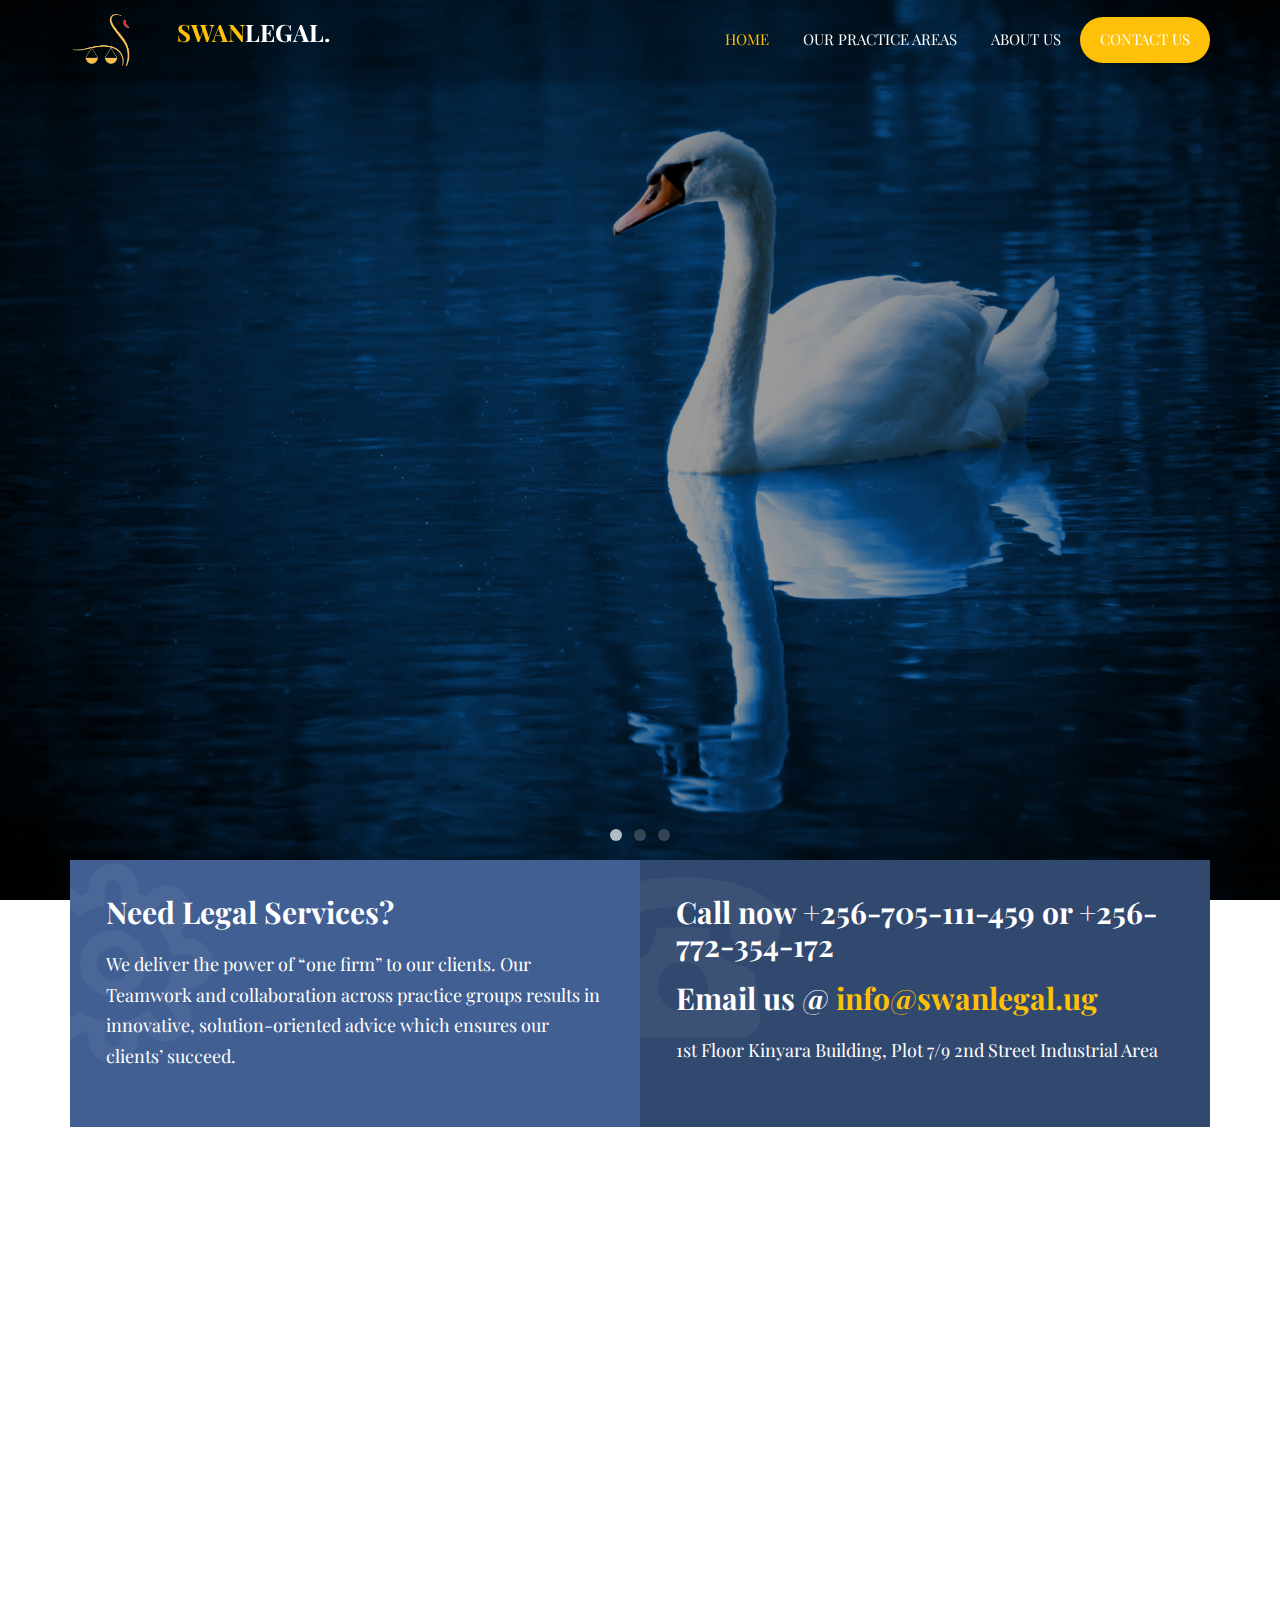
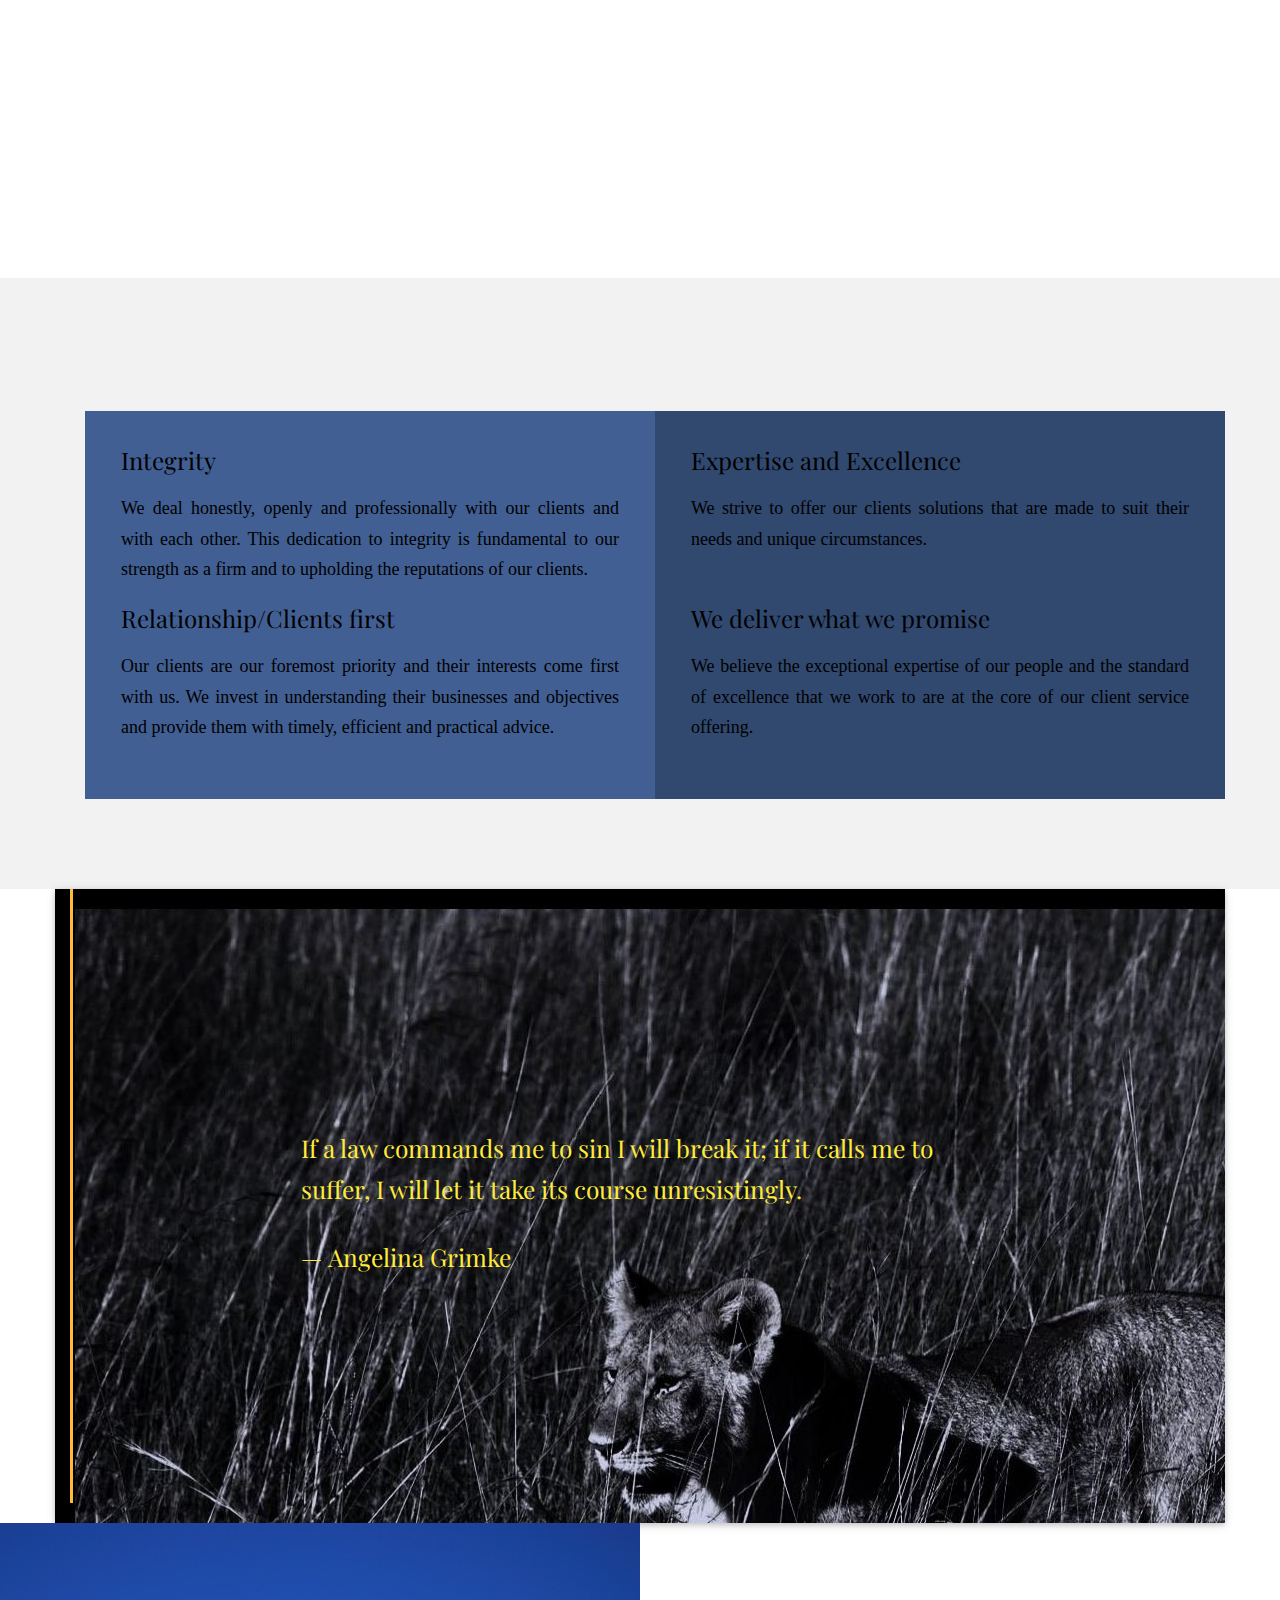
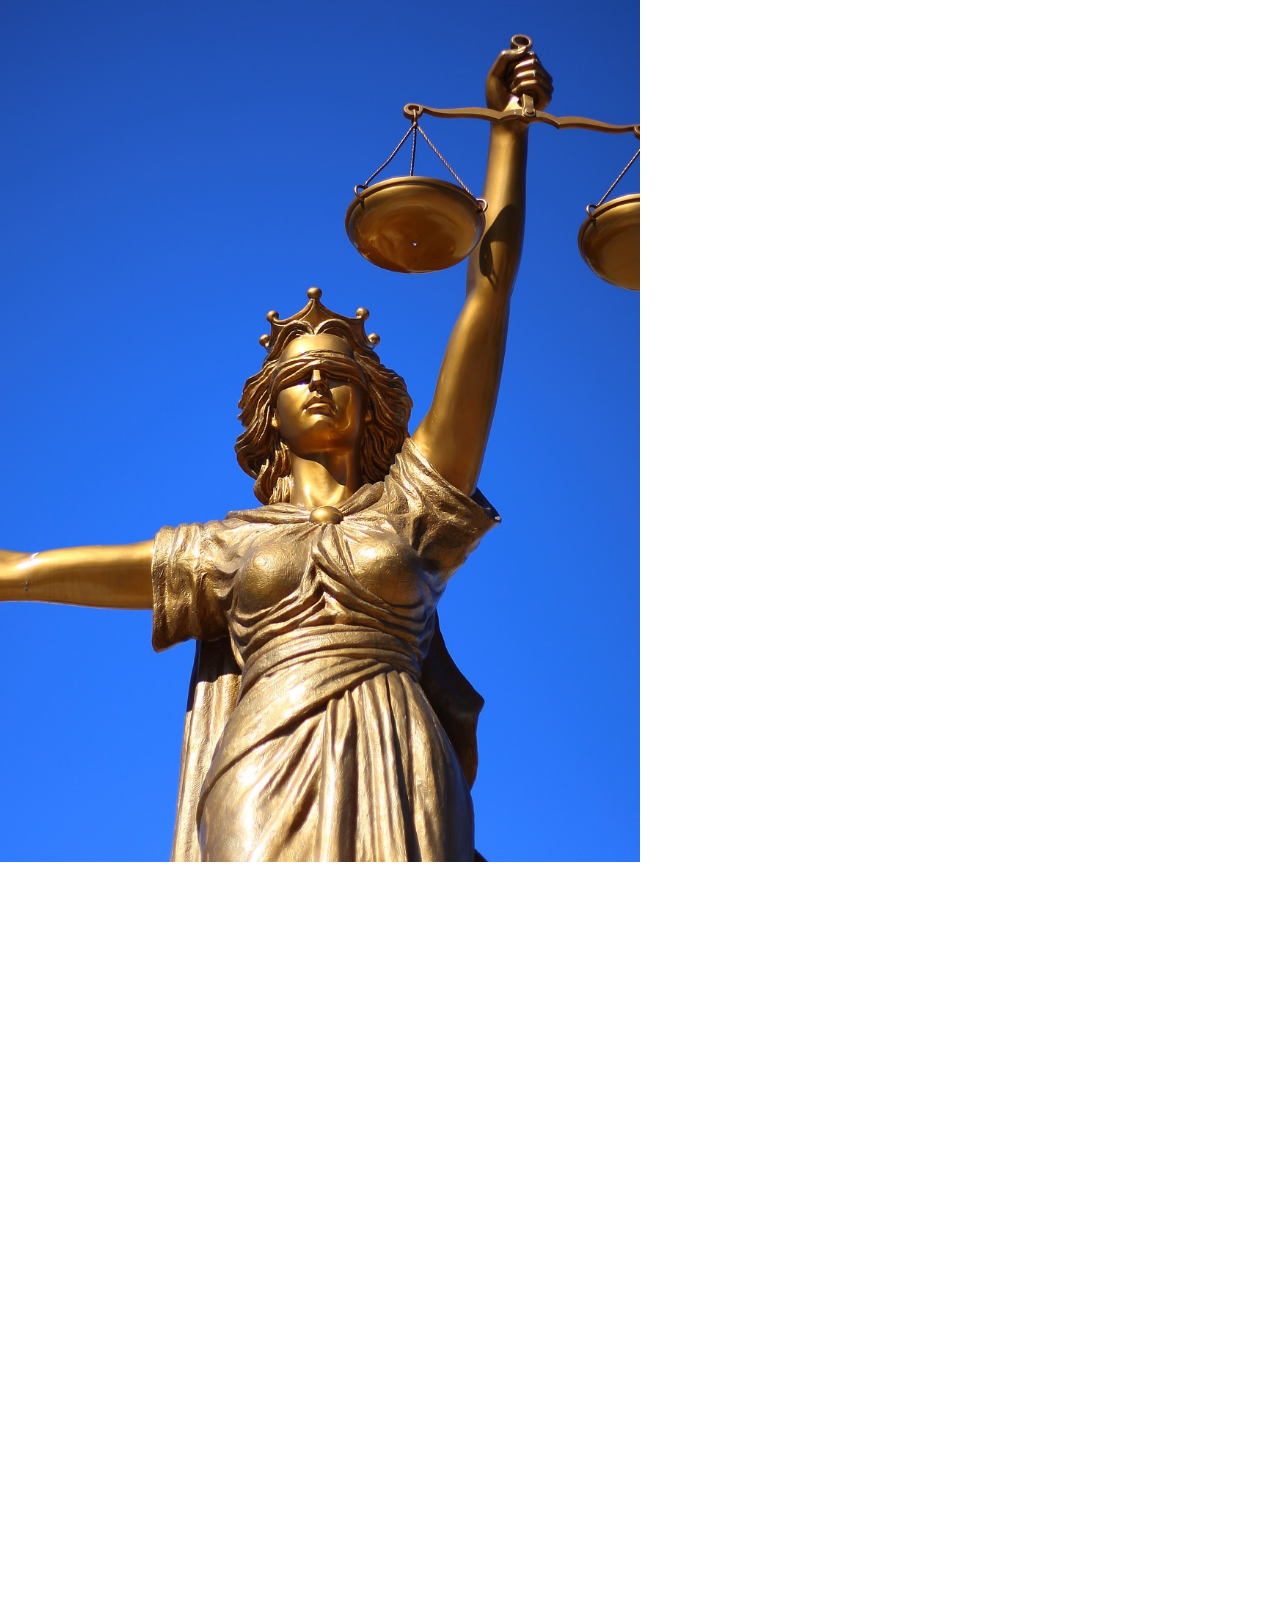
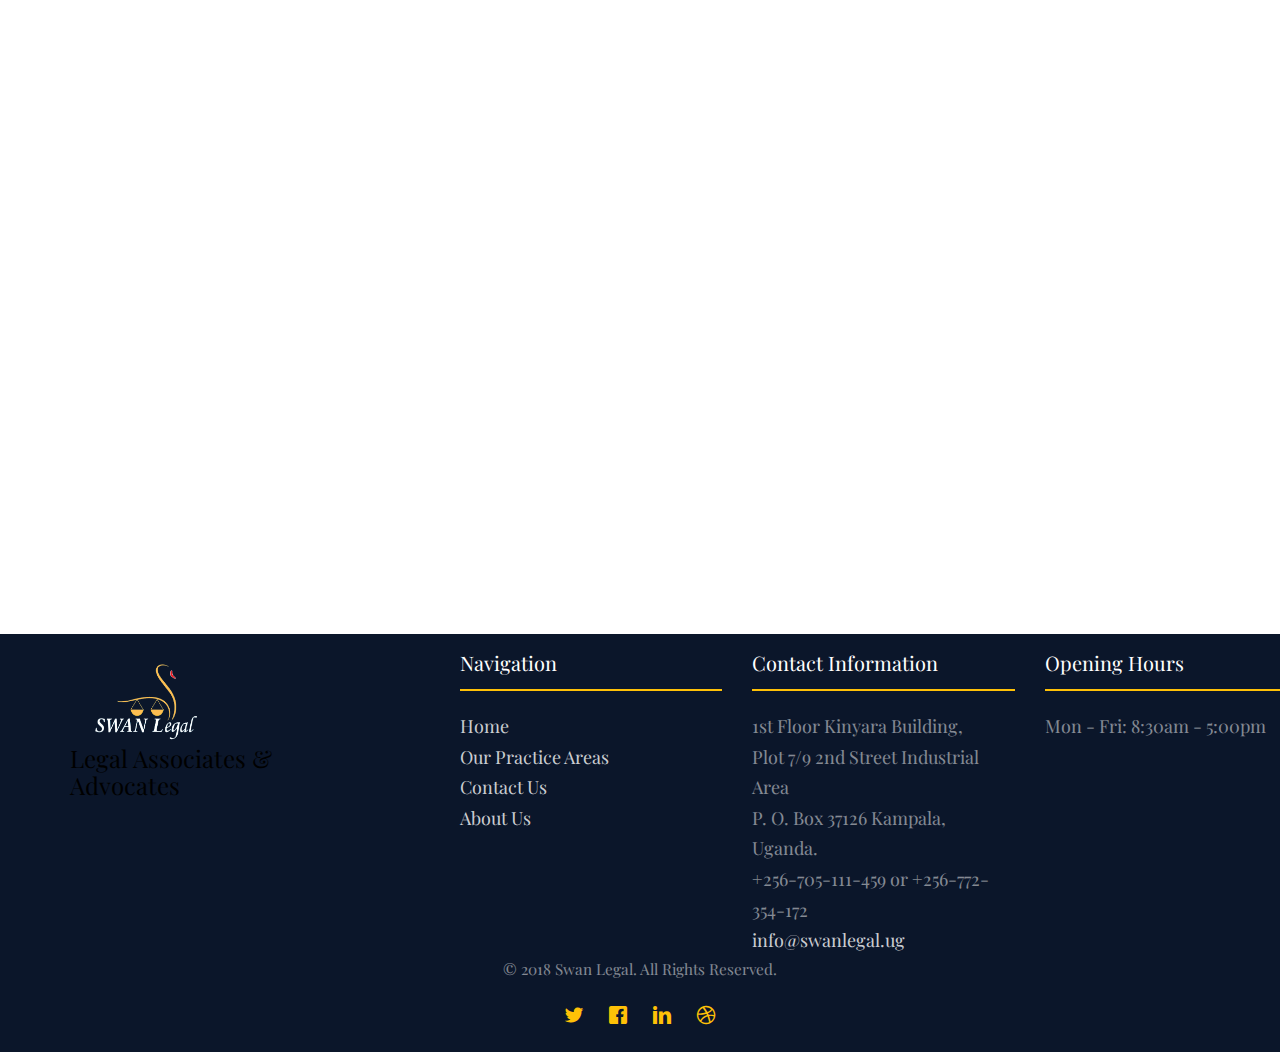
==== index.html @ 7d557f57 "Initial commit" ====
<!DOCTYPE HTML>
<html>
	<head>
	<meta charset="utf-8">
	<meta http-equiv="X-UA-Compatible" content="IE=edge">
	<title>Swan Legal - Result Oriented Counsel</title>
	<link rel="shortcut icon" href="favicon.ico">
	<meta name="viewport" content="width=device-width, initial-scale=1">
	<meta name="description" content="" />
	<meta name="keywords" content="" />
	<meta name="author" content="" />

  <!-- Facebook and Twitter integration -->
	<meta property="og:title" content=""/>
	<meta property="og:image" content=""/>
	<meta property="og:url" content=""/>
	<meta property="og:site_name" content=""/>
	<meta property="og:description" content=""/>
	<meta name="twitter:title" content="" />
	<meta name="twitter:image" content="" />
	<meta name="twitter:url" content="" />
	<meta name="twitter:card" content="" />

	<link href="https://fonts.googleapis.com/css?family=Playfair+Display:400,700" rel="stylesheet">
	
	<!-- Animate.css -->
	<link rel="stylesheet" href="css/animate.css">
	<!-- Icomoon Icon Fonts-->
	<link rel="stylesheet" href="css/icomoon.css">
	<!-- Bootstrap  -->
	<link rel="stylesheet" href="css/bootstrap.css">

	<!-- Magnific Popup -->
	<link rel="stylesheet" href="css/magnific-popup.css">

	<!-- Owl Carousel  -->
	<link rel="stylesheet" href="css/owl.carousel.min.css">
	<link rel="stylesheet" href="css/owl.theme.default.min.css">
	<!-- Flexslider  -->
	<link rel="stylesheet" href="css/flexslider.css">
	<link rel="stylesheet" href="css/mdb.css">
	<!-- Flaticons  -->
	<link rel="stylesheet" href="fonts/flaticon/font/flaticon.css">

	<!-- Theme style  -->
	<link rel="stylesheet" href="css/style.css">

	<!-- Modernizr JS -->
	<script src="js/modernizr-2.6.2.min.js"></script>
	<!-- FOR IE9 below -->
	<!--[if lt IE 9]>
	<script src="js/respond.min.js"></script>
	<![endif]-->
	<!-- Global site tag (gtag.js) - Google Analytics -->
	<script async src="https://www.googletagmanager.com/gtag/js?id=UA-128428783-1"></script>
	<script>
	  window.dataLayer = window.dataLayer || [];
	  function gtag(){dataLayer.push(arguments);}
	  gtag('js', new Date());

	  gtag('config', 'UA-128428783-1');
	</script>


	</head>
	<body>
		
	<div class="colorlib-loader"></div>
	
	<div id="page">
	<nav class="navbar navbar-fixed-top  navbar-dark scrolling-navbar colorlib-nav " >
		<div>
			<div class="container">
				
				<div class="row">
					<div class="col-md-1 menu-1">
						<img src="images/transcrop.png" height="350px" width="350px" class="img-responsive">
					</div>
					<div class="col-md-1 menu-1">
						<div id="colorlib-logo"><a href="index">Swan<span>Legal.</span></a></div>
					</div>
					<div class="col-md-10 text-right menu-1" >
						<ul>
							<li class="active"><a href="index">Home</a></li>
							<li><a href="practice">Our Practice Areas</a></li>
							<!-- <li><a href="won.php">Won Cases</a></li>
							<li class="has-dropdown">
								<a href="blog.html">Blog</a>
								<ul class="dropdown">
									<li><a href="#">menu 1</a></li>
									<li><a href="#">menu 2</a></li>
									<li><a href="#">menu 3</a></li>
									<li><a href="#">menu 4</a></li>
								</ul>
							</li> -->
							<li><a href="about">About Us</a></li>
							<!-- <li><a href="contact.php">Contact</a></li> -->
							<li class="btn-cta"><a href="contact"><span>Contact Us</span></a></li>
							<!-- <li class="btn-cta"><a href="#"><span>Sign Up</span></a></li> -->
						</ul>
					</div>
				</div>
				
			</div>
		</div>
	</nav>

	<aside id="colorlib-hero" class="js-fullheight">
		<div class="flexslider js-fullheight">
			<ul class="slides">
		   	<li style="background-image: url(images/beautiful-16736.jpg);">
		   		<div class="overlay-gradient"></div>
		   		<div class="container">
		   			<div class="row">
			   			<div class="col-md-12 col-md-offset-2 text-center js-fullheight slider-text">
			   				<div class="slider-text-inner">
			   					<h1>“Result Oriented Counsel”</h1>
									<!-- <h2>Legal Associates & Advocates</h2> -->
									<p><a class="btn btn-primary btn-lg" href="contact.php">Make An Appointment</a></p>
									<span class="icon" style="color:white;"><a><i class="icon-chevron-thin-down"></i></a></span>
								 </div>
								 <div class="col-md-12 text-center animate-box jerry" style="z-index:0;padding-top: 50%;padding-right: 30%;"  data-toggle="modal" data-target="#fullHeightModalRight">
										<div class="services">
											
											<div class="desc">
												<h3><blockquote style="display:block;">“Arabella Mansfield </blockquote></h3>
												<h2>First Woman Lawyer	
												</h2>
												<div style="background-color: #F2F2F2;color: #000;">
												<span ><a class="">Read More<i class="icon-chevron-thin-right"></i><i class="icon-chevron-thin-right"></i></a></span></div>
												<!-- <a><i class="icon-chevron-right"></a> -->
											</div>
										</div>
									</div>
			   			</div>
			   		</div>
		   		</div>
		   	</li>
		   	<li style="background-image: url(images/dogs.jpg);">
		   		<div class="overlay-gradient"></div>
		   		<div class="container">
		   			<div class="row">
			   			<div class="col-md-12 col-md-offset-2 text-center js-fullheight slider-text">
			   				<div class="slider-text-inner">
			   					<h1>Your ultimate legal Partners</h1>
									<!-- <h2>Visit our sites here! <a href="#" target="_blank">lawfirm.com</a></h2> -->
									<p><a class="btn btn-primary btn-lg btn-learn" href="contact.php">Make An Appointment</a></p>
									<span class="icon" style="color:white;"><a><i class="icon-chevron-thin-down"></i></a></span>
								 </div>
								 <div class="col-md-12 text-center animate-box jerry" style="z-index:0;padding-top: 50%;padding-right: 30%;" data-toggle="modal" data-target="#fullHeightModalRight">
										<div class="services">
											
											<div class="desc">
												<h3><blockquote style="display:block;">“Arabella Mansfield </blockquote></h3>
												<h2>First Woman Lawyer	
												</h2>
												<div style="background-color: #F2F2F2;color: #000;">
												<span ><a class="">Read More<i class="icon-chevron-thin-right"></i><i class="icon-chevron-thin-right"></i></a></span></div>
												<!-- <a><i class="icon-chevron-right"></a> -->
											</div>
										</div>
									</div>
			   			</div>
			   		</div>
		   		</div>
		   	</li>
		   	<li style="background-image: url(images/act.jpg);">
		   		<div class="overlay-gradient"></div>
		   		<div class="container">
		   			<div class="row">
			   			<div class="col-md-12 col-md-offset-2 text-center js-fullheight slider-text">
			   				<div class="slider-text-inner">
			   					<h1>Defend Your Constitutional Right</h1>
									<!-- <h2>Visit our sites here! <a href="#" target="_blank">lawfirm.com</a></h2> -->
									<p><a class="btn btn-primary btn-lg btn-learn" href="contact.php">Make An Appointment</a></p>
									<span class="icon" style="color:white;"><a><i class="icon-chevron-thin-down"></i></a></span>
								 </div>
								 <div class="col-md-12 text-center animate-box jerry" style="z-index:0;padding-top: 50%;padding-right: 30%;" data-toggle="modal" data-target="#fullHeightModalRight">
										<div class="services">
											
											<div class="desc">
												<h3><blockquote class="blockquote" style="display:block;">“Arabella Mansfield </blockquote></h3>
												<h2>First Woman Lawyer	
												</h2>
												<div style="background-color: #F2F2F2;color: #000;">
												<span ><a class="">Read More<i class="icon-chevron-thin-right"></i><i class="icon-chevron-thin-right"></i></a></span></div>
												<!-- <a><i class="icon-chevron-right"></a> -->
											</div>
										</div>
									</div>
			   			</div>
			   		</div>
		   		</div>
		   	</li>		   	
		  	</ul>
	  	</div>
	</aside>
	<div id="intro-bg">
		<div class="container">
			<div id="colorlib-intro">
				<div class="third-col">
					<span class="icon"><i class="icon-cog"></i></span>
					<h2>Need Legal Services?</h2>
					<p> We deliver the power of “one firm” to our clients. Our Teamwork and collaboration
						across practice groups results in innovative, solution-oriented advice which ensures our
						clients’ succeed.</p>
				</div>
				<div class="third-col third-col-color">
					<span class="icon"><i class="icon-old-phone"></i></span>
					<h2>Call now +256-705-111-459 or +256-772-354-172</h2>
					<h2>Email us @ <a href="#">info@swanlegal.ug</a></h2>
					<p>1st Floor Kinyara Building,
Plot 7/9 2nd Street Industrial Area</p>
				</div>
			</div>
		</div>
	</div>

<!-- 	<div id="colorlib-counter" class="colorlib-counters" style="background-image: url(images/img_bg_3.jpg);" data-stellar-background-ratio="0.5">
		<div class="overlay"></div>
		<div class="container">
			<div class="row">
				<div class="col-md-3 text-center animate-box">
					<span class="icon"><i class="flaticon-lawyer-1"></i></span>
					<span class="colorlib-counter js-counter" data-from="0" data-to="1539" data-speed="5000" data-refresh-interval="50"></span>
					<span class="colorlib-counter-label">Qualified Lawyer</span>
				</div>
				<div class="col-md-3 text-center animate-box">
					<span class="icon"><i class="flaticon-courthouse"></i></span>
					<span class="colorlib-counter js-counter" data-from="0" data-to="3653" data-speed="5000" data-refresh-interval="50"></span>
					<span class="colorlib-counter-label">Trusted Clients</span>
				</div>
				<div class="col-md-3 text-center animate-box">
					<span class="icon"><i class="flaticon-libra"></i></span>
					<span class="colorlib-counter js-counter" data-from="0" data-to="5987" data-speed="5000" data-refresh-interval="50"></span>
					<span class="colorlib-counter-label">Successful Case</span>
				</div>
				<div class="col-md-3 text-center animate-box">
					<span class="icon"><i class="flaticon-police-badge"></i></span>
					<span class="colorlib-counter js-counter" data-from="0" data-to="3999" data-speed="5000" data-refresh-interval="50"></span>
					<span class="colorlib-counter-label">Honor &amp; Awards</span>
				</div>
			</div>
		</div>
	</div>

	<div id="colorlib-content">
		<div class="video colorlib-video" style="background-image: url(images/video.jpg);">
			<a href="https://vimeo.com/channels/staffpicks/93951774" class="popup-vimeo"><i class="icon-video2"></i></a>
			<div class="overlay"></div>
		</div>
		<div class="choose animate-box">
			<div class="colorlib-heading">
				<h2>30 Years of experienced serving a high quality services</h2>
				<p>Far far away, behind the word mountains, far from the countries Vokalia and Consonantia, there live the blind texts far from the countries Vokalia and Consonantia, there live the blind texts. </p>
			</div>
			<div class="progress">
				<div class="progress-bar progress-bar-striped active" role="progressbar" aria-valuenow="80" aria-valuemin="0" aria-valuemax="100" style="width:80%">
				Adoption Law 50%
				</div>
			</div>
			<div class="progress">
				<div class="progress-bar progress-bar-striped active" role="progressbar" aria-valuenow="70" aria-valuemin="0" aria-valuemax="100" style="width:70%">
				Family Law 80%
				</div>
			</div>
			<div class="progress">
				<div class="progress-bar progress-bar-striped active" role="progressbar" aria-valuenow="80" aria-valuemin="0" aria-valuemax="100" style="width:80%">
				Real Estate Law 70%
				</div>
			</div>
			<div class="progress">
				<div class="progress-bar progress-bar-striped active" role="progressbar" aria-valuenow="90" aria-valuemin="0" aria-valuemax="100" style="width:90%">
				Personal Injury Law 40%
				</div>
			</div>
		</div>
	</div> -->

	<div id="colorlib-practice">
		<div class="container">
			<div class="row animate-box">
				<div class="col-md-8 col-md-offset-2 text-center colorlib-heading">
					<h2>Practice Area</h2>
					<p> The firm’s areas of expertise include
						but are not limited to the following</p>
				</div>
			</div>
			<div class="row">
				<div class="col-md-4 text-center animate-box" data-toggle="modal" data-target="#propertyModal">
					<div class="services">
						<span class="icon">
							<i class="flaticon-courthouse"></i>
						</span>
						<div class="desc">
							<h3><a >Property & Real Estate Law</a></h3>
							<!-- <p>This includes Acquisitions, Disposals and Leases,Funding and Security </p> -->
						</div>
					</div>
				</div>
				<!-- Modal -->
				<div class="modal fade" id="propertyModal" tabindex="-1" role="dialog" aria-labelledby="propertyModalLabel" aria-hidden="true">
						  <div class="modal-dialog modal-lg" role="document">
						    <div class="modal-content">
						      <div class="modal-header">
						        <h3 class="modal-title" id="propertyModalLabel">PROPERTY AND REAL ESTATE</h3>
						        <button type="button" class="close" data-dismiss="modal" aria-label="Close">
						          <span aria-hidden="true">&times;</span>
						        </button>
						      </div>
						      <div class="modal-body">
						      	
						      	<p style="text-align: justify;color:#000;font-family:'Open Sans';font-weight: 400;">
						      		In addition to the general corporate and commercial work that the firm practices, we also offer our clients a more specialized advisory service in commercial Conveyance (Land Transactions)/commercial Transactions <br>

									Our Property services include:-
 
						      	</p>
						      	<ul>
						      		<li>Acquisitions, Disposals and Leases</li>
						      		<li>Funding and Security Documentation and Perfection</li>
						      		<li>Commercial, Industrial and Residential Development</li>
						      	</ul>
						      	<p style="text-align: justify;color:#000;font-family:'Open Sans';font-weight: 400;">
						      		Swan Legal executes a tremendous amount of conveyancing work which is one of its largest areas of practice. We specialize in all kinds of land transactions including but not limited to; mortgages, charges, purchases, sales, leases, expropriated properties, transfers and all manner of litigation attendant thereto.  
						      	</p>
						      	
						      	<p style="text-align: justify;color:#000;font-family:'Open Sans';font-weight: 400;">
						      		We also advise foreign and local institutional investors, property developers, and surveyors and do a lot of due diligence work regarding development projects in Uganda.  We also act routinely for construction corporations, and we have acted as property and estate managers for landlords based locally and abroad.
						      	</p>
						        ...
						      </div>
						      <div class="modal-footer">
						        <button type="button" class="btn btn-secondary" data-dismiss="modal">Close</button>
						        
						      </div>
						    </div>
						  </div>
						</div>
					<!-- Modal -->
				<div class="col-md-4 text-center animate-box" data-toggle="modal" data-target="#litModal">
					<div class="services">
						<span class="icon">
							<i class="flaticon-libra"></i>
						</span>
						<div class="desc">
							<h3><a >Litigation</a></h3>
							<!-- <p>Banking Litigation and Enforcement of Security,Arbitrations in Building & Engineering Construction</p> -->
						</div>
					</div>
					
					</div>
									<!-- Modal -->
				<div class="modal fade" id="corpModal" tabindex="-1" role="dialog" aria-labelledby="corpModalLabel" aria-hidden="true">
						  <div class="modal-dialog modal-lg" role="document">
						    <div class="modal-content">
						      <div class="modal-header">
						        <h3 class="modal-title" id="corpModalLabel">CORPORATE & COMMERCIAL LAW</h3>
						        <button type="button" class="close" data-dismiss="modal" aria-label="Close">
						          <span aria-hidden="true">&times;</span>
						        </button>
						      </div>
						      <div class="modal-body">
						      	
						      	<p>
						      		Our corporate work includes advising on mergers and acquisitions startups, joint ventures and regulatory advice. We also have the capability to handle transactional, intellectual property and regulatory advisory work. <br>

									<strong>Corporate Services</strong> include:-
 
						      	</p>
						      	<ul>
						      		<li>Mergers, Acquisitions and Disposals</li>
						      		<li>General corporate, securities and business advice</li>
						      		<li>Establishing a business in Uganda</li>
						      		<li>Corporate structuring, and regulatory advice and compliance</li>
						      	</ul>
						      	<p>
						      		<strong>Our Commercial Services</strong> include:-  
						      	</p>
						      	<ul>
						      		<li>Leasing and Finance Agreements</li>
						      		<li>Agency, Distribution and Licensing Agreements</li>
						      		<li>Service Contracts, Consultancy Agreements and related Employment matters</li>
						      		<li>Copyrights, Trademarks and other Intellectual Property matters</li>
						      	</ul>
						      	
						        ...
						      </div>
						      <div class="modal-footer">
						        <button type="button" class="btn btn-secondary" data-dismiss="modal">Close</button>
						        
						      </div>
						    </div>
						  </div>
						</div>
					<!-- Modal -->

				
				<div class="col-md-4 text-center animate-box" data-toggle="modal" data-target="#employmentModal">
					<div class="services">
						<span class="icon">
							<i class="flaticon-folder"></i>
						</span>
						<div class="desc">
							<h3><a>Employment & Labour Law</a></h3>
							<!-- <p>Advice on employment contracts, policies and procedures, remuneration and incentive systems, pension funds and social security audits.</p> -->
						</div>
					</div>
				</div>
				<!-- Modal -->
				<div class="modal fade" id="employmentModal" tabindex="-1" role="dialog" aria-labelledby="employmentModal" aria-hidden="true">
						  <div class="modal-dialog modal-lg" role="document">
						    <div class="modal-content">
						      <div class="modal-header">
						        <h3 class="modal-title" id="employmentModalLabel">EMPLOYMENT & LABOUR LAW</h3>
						        <button type="button" class="close" data-dismiss="modal" aria-label="Close">
						          <span aria-hidden="true">&times;</span>
						        </button>
						      </div>
						      <div class="modal-body">
						      	
						      	<p style="text-align: justify;color:#000;font-family:'Open Sans';font-weight: 400;">
						      		Swan Legal advises corporate and individual clients (both domestic and foreign) on employment contracts, policies and procedures, remuneration and incentive systems, pension funds and social security audits.
 
						      	</p>
						      	
						      	<p style="text-align: justify;color:#000;font-family:'Open Sans';font-weight: 400;">
						      		We prepare and review employment contracts, such as non disclosure, non-compete and confidentiality agreements, and advising on their enforceability. We offer counsel on legal issues running the range from recruitments to terminations, enforcement of post-termination obligations by former employees, non-competition covenants, protection of intellectual property, conducting investigations, compensation disputes.  
						      	</p>
						      	
						      	
						        ...
						      </div>
						      <div class="modal-footer">
						        <button type="button" class="btn btn-secondary" data-dismiss="modal">Close</button>
						        
						      </div>
						    </div>
						  </div>
						</div>
					<!-- Modal -->

				<div class="col-md-4 text-center animate-box" data-toggle="modal" data-target="#criminalModal">
					<div class="services">
						<span class="icon">
							<i class="flaticon-jury"></i>
						</span>
						<div class="desc">
							<h3><a >Criminal Defense & Domestic Law</a></h3>
							<!-- <p>We represent both defendants and complainants on holding brief for virtually any type of criminal case in the trial</p> -->
						</div>
					</div>
				</div>
				<!-- Modal -->
				<div class="modal fade" id="criminalModal" tabindex="-1" role="dialog" aria-labelledby="criminalModal" aria-hidden="true">
						  <div class="modal-dialog modal-lg" role="document">
						    <div class="modal-content">
						      <div class="modal-header">
						        <h3 class="modal-title" id="criminalModalLabel">CRIMINAL DEFENSE</h3>
						        <button type="button" class="close" data-dismiss="modal" aria-label="Close">
						          <span aria-hidden="true">&times;</span>
						        </button>
						      </div>
						      <div class="modal-body">
						      	
						      	<p style="text-align: justify;color:#000;font-family:'Open Sans';font-weight: 400;">
						      		We represent both defendants and complainants on holding brief for virtually any type of criminal case in the trial including but not limited to;<br>
 									<strong>Domestic law</strong><br>
 									We handle matters related to Trusts and Estates including but not limited to Wills, Succession, Grants of Probate and Letters of Administration, Divorce, Judicial separation, Custody of minors, Maintenance, Management of Estates of Persons of Unsound Mind, Management of Estates of Missing Persons. 
						      	</p>
						      	
						      	<p style="text-align: justify;color:#000;font-family:'Open Sans';font-weight: 400;">
						      		We also routinely act as Executors, Trustees and Administrators of numerous estates in Uganda advising on how testator's Wills and Estates are to be handled, we arrange for valuation and collection of assets and payment of debts. Our services also include contested probate proceedings.  
						      	</p>
						      	<p style="text-align: justify;color:#000;font-family:'Open Sans';font-weight: 400;">
						      		We handle adoption proceedings particularly for foreign clients carrying out adoptions in accordance with Ugandan law. We also offer assistance with guardianship applications.

						      	</p>
						      	
						        ...
						      </div>
						      <div class="modal-footer">
						        <button type="button" class="btn btn-secondary" data-dismiss="modal">Close</button>
						        
						      </div>
						    </div>
						  </div>
						</div>
					<!-- Modal -->
				<div class="col-md-4 text-center animate-box" data-toggle="modal" data-target="#ngoModal">
					<div class="services">
						<span class="icon">
							<i class="flaticon-act"></i>
						</span>
						<div class="desc">
						<h3><a >NGO</a></h3>
							
						</div>
					</div>
				</div>
								<!-- Modal -->
				<div class="modal fade" id="ngoModal" tabindex="-1" role="dialog" aria-labelledby="ngoModal" aria-hidden="true">
						  <div class="modal-dialog modal-lg" role="document">
						    <div class="modal-content">
						      <div class="modal-header">
						        <h3 class="modal-title" id="ngoModalLabel">NGO (local and foreign) Registration, Governance and Compliance matters
Regulatory Investigations, Due Diligences and Legal Audits
</h3>
						        <button type="button" class="close" data-dismiss="modal" aria-label="Close">
						          <span aria-hidden="true">&times;</span>
						        </button>
						      </div>
						      <div class="modal-body">
						      	
						      	<p style="text-align: justify;color:#000;font-family:'Open Sans';font-weight: 400;">
						      		The firm routinely executes numerous instructions for Non Governmental Organizations (NGO's) both domestic and international, from their incorporation to raising financing, compliance with the legal and regulatory framework and actual monitoring of their performance and general legal work.<br>
 									We aid non profit clients in negotiating important contracts with partners and vendors of all kinds. We provide legal advice on relevant agreements and extensive experience in minimizing tax liability. We also assist with contract termination or enforce contract requirements with vendors, negotiate settlements and release of claims.
						      	</p>
						      	
						      	
						        ...
						      </div>
						      <div class="modal-footer">
						        <button type="button" class="btn btn-secondary" data-dismiss="modal">Close</button>
						        
						      </div>
						    </div>
						  </div>
						</div>
					<!-- Modal -->
				<div class="col-md-4 text-center animate-box" data-toggle="modal" data-target="#corpModal">
					<div class="services">
						<span class="icon">
							<i class="flaticon-lawyer"></i>
						</span>
						<div class="desc">
							<h3><a >Corporate & Commercial Law</a></h3>
							<!-- <p>Advice on mergers and acquisitions startups, joint
								ventures.</p> -->
						</div>
					</div>
				</div>
				

												<!-- Modal -->
				<div class="modal fade" id="litModal" tabindex="-1" role="dialog" aria-labelledby="litModal" aria-hidden="true">
						  <div class="modal-dialog modal-lg" role="document">
						    <div class="modal-content">
						      <div class="modal-header">
						        <h3 class="modal-title" id="litModalLabel">LITIGATION</h3>
						        <button type="button" class="close" data-dismiss="modal" aria-label="Close">
						          <span aria-hidden="true">&times;</span>
						        </button>
						      </div>
						      <div class="modal-body">
						      	
						      	<p style="text-align: justify;color:#000;font-family:'Open Sans';font-weight: 400;">
						      		We have a successful record in the Courts and credibility in commercial litigation, and mediation ensuring early closure of disputes even before they are filed at the courts. 
We represent clients and have been engaged in several court cases in insolvency disputes, defective securities claims, asset finance and leasing matters.
Other areas of dispute resolutions include; commercial agreements, shareholders, company liquidations and employment disputes.

						      	</p>
						      	<ul>
						      		<li>Banking Litigation and Enforcement of Security</li>
						      		<li>Arbitrations in Building & Engineering Construction </li>
						      		<li>Negligence and other tort claims</li>
						      		<li>Commercial Debt Recovery</li>
						      		<li>Enforcing foreign judgments</li>
						      		<li>Commercial and Contractual Litigation</li>
						      		<li>Intellectual Property Litigation</li>
						      	</ul>
						      	
						      	
						        ...
						      </div>
						      <div class="modal-footer">
						        <button type="button" class="btn btn-secondary" data-dismiss="modal">Close</button>
						        
						      </div>
						    </div>
						  </div>
						</div>
					<!-- Modal -->
				<div class="col-md-12 text-center animate-box">
					<p><a class="btn btn-primary btn-lg btn-learn" href="practice">View More <i class="icon-arrow-right"></i></a></p>
				</div>
			</div>
		</div>
	</div>

	<!-- <div id="colorlib-started" style="background-image:url(images/img_bg_2.jpg);" data-stellar-background-ratio="0.5">
		<div class="overlay"></div>
		<div class="container">
			<div class="row animate-box">
				<div class="col-md-8 col-md-offset-2 text-center colorlib-heading colorlib-heading2">
					<h2>30 Years of Experienced in Various cases</h2>
					<p>We help people effectively fight their offenders back and successfully defend their own stand!</p>
					<p><a href="#" class="btn btn-primary btn-lg">Consultation</a></p>
				</div>
			</div>
		</div>
	</div> -->
	

	<div id="colorlib-testimonial" class="colorlib-bg-section" style="padding-bottom:7%;">
		<div class="container">
			<div class="row animate-box">
				<div class="col-md-6 col-md-offset-3 text-center colorlib-heading">
					<h2>Why Swan Legal?</h2>
					<h3>Our Values </h3>
					<h3>Our Values </h3>
				</div>
					
					
					
				
			</div>
			<div id="intro-bg">
				<div class="container">
					<div id="colorlib-intro">
						<div class="third-col">
							<h3>Integrity</h3>
					<p style="font-family:Calibri;font-weight:100;text-align:justify;color:#000;font-family:'Open Sans';font-weight: 400;">We deal honestly, openly and professionally with our clients and with each other. This dedication to integrity is fundamental to our strength as a firm and to upholding the reputations of our clients.</p>
					<h3>Relationship/Clients first</h3>
					<p style="font-family:Calibri;font-weight:100;text-align:justify;color:#000;font-family:'Open Sans';font-weight: 400;">Our clients are our foremost priority and their interests come first with us. We invest in understanding their businesses and objectives and provide them with timely, efficient and practical advice.</p>	
				</div>
						<div class="third-col third-col-color">
							<h3>Expertise and Excellence</h3>
					<p style="font-family:Calibri;font-weight:100;text-align:justify;color:#000;font-family:'Open Sans';font-weight: 400;">We strive to offer our clients solutions that are made to suit their needs
						and unique circumstances.</p><br>
					<h3>We deliver what we promise</h3>
					<p style="font-family:Calibri;font-weight:100;text-align:justify;color:#000;font-family:'Open Sans';font-weight: 400;">We believe the exceptional expertise of our people and the standard of excellence that we work to are at the core of our client service offering.</p>
						</div>
					</div>
				</div>
			</div>
	<!-- 		<div class="row">
				<div class="col-md-10 col-md-offset-1">
					<div class="row animate-box">
						<div class="owl-carousel owl-carousel-fullwidth">
							<div class="item">
								<div class="testimony-slide active text-center">
									<figure>
										<img src="images/light-956980_1280.jpg" alt="user">
									</figure>
									<span>Jacob Kahuma, via <a href="#" class="twitter">Twitter</a></span>
									<blockquote>
										<p>&ldquo;Far far away, behind the word mountains, far from the countries Vokalia and Consonantia, there live the blind texts. Separated they live in Bookmarksgrove right at the coast of the Semantics, a large language ocean.&rdquo;</p>
									</blockquote>
								</div>
							</div>
							<div class="item">
								<div class="testimony-slide active text-center">
									<figure>
										<img src="images/light-956980_1280.jpg" alt="user">
									</figure>
									<span>Ssebale Wamala, via <a href="#" class="twitter">Twitter</a></span>
									<blockquote>
										<p>&ldquo;Separated they live in Bookmarksgrove right at the coast of the Semantics, a large language ocean.&rdquo;</p>
									</blockquote>
								</div>
							</div>
							<div class="item">
								<div class="testimony-slide active text-center">
									<figure>
										<img src="images/light-956980_1280.jpg" alt="user">
									</figure>
									<span>Wakameli Joshua, via <a href="#" class="twitter">Twitter</a></span>
									<blockquote>
										<p>&ldquo;Far from the countries Vokalia and Consonantia, there live the blind texts. Separated they live in Bookmarksgrove right at the coast of the Semantics, a large language ocean.&rdquo;</p>
									</blockquote>
								</div>
							</div>
						</div>
					</div>
				</div>
			</div> -->
		</div>
	</div>
	</div>
	</div>
	<div id="colorlib-consult">
		<div class="container">
	<div class="row mx-1">
		<div class="col-md-12 mb-4 card card-image" style="background-image: url('images/lionb.jpg');" >
			<blockquote class="blockquote bq-warning" style="padding: 20%;background:stretch;">
			  <p class="mb-0 yellow-text" style="font-size: 140%;color:#000;">If a law commands me to sin I will break it; if it calls me to suffer, I will let it take its course unresistingly.</p>
			  <footer class="blockquote-footer mb-3 yellow-text" style="font-size: 140%;color:#000;">Angelina Grimke</footer>
			</blockquote>
		</div>
		
	</div>
</div>
</div>
	<div id="colorlib-consult">
		<div class="video colorlib-video" style="background-image: url(images/justice.jpg);" data-stellar-background-ratio="0.5">
		</div>
		<div class="choose choose-form animate-box">
			<div class="colorlib-heading">
				<h2>Get Legal Consultation</h2>
			</div>
			<p>Complete your booking below and one of our Advocates will get in touch with you shortly</p>
			<form action="" method="post">
				<div class="row form-group">
					<div class="col-md-6">
						<!-- <label for="fname">First Name</label> -->
						<input type="text" id="fname" class="form-control" name="first_name" placeholder="Your firstname">
					</div>
					<div class="col-md-6">
						<!-- <label for="lname">Last Name</label> -->
						<input type="text" id="lname" class="form-control" name="last_name" placeholder="Your lastname">
					</div>
				</div>

				<div class="row form-group">
					<div class="col-md-12">
						<!-- <label for="email">Email</label> -->
						<input type="text" id="email" class="form-control" name="email" placeholder="Your email address">
					</div>
				</div>

				<div class="row form-group">
					<div class="col-md-12">
						<!-- <label for="subject">Subject</label> -->
						<input type="text" id="subject" name="subject" class="form-control" placeholder="Your subject of this message">
					</div>
				</div>

				<div class="row form-group">
					<div class="col-md-12">
						<!-- <label for="message">Message</label> -->
						<textarea name="message" id="message" cols="30" rows="10" class="form-control" placeholder="Say something about us"></textarea>
					</div>
				</div>
				<p style="font-size: 10;">Note:Your details are kept strictly confidential as per our Privacy Policy.</p>
				<div class="form-group">
					<input type="submit" name="submit" value="Submit" class="btn btn-primary">
				</div>

			</form>	
		</div>
	</div>

	<!-- <div id="colorlib-blog">
		<div class="container">
			<div class="row animate-box">
				<div class="col-md-8 col-md-offset-2 text-center colorlib-heading">
					<h2>Recent Post</h2>
					<p>Some articles that may be of relevance</p>
				</div>
			</div>
			<div class="row">
				<div class="col-md-6">
					<div class="blog-featured animate-box">
						<a href="blog.html"><img class="img-responsive" src="images/blog-1.jpg" alt=""></a>
						<h2><a href="blog.html">Child Abuse Cases Are Our First Priority</a></h2>
						<p class="meta"><span>Jan 5, 2017</span> | <span>3 Comments</span></p>
						<p>We have top quality professionals with sterling qualifications from prestigious institutions
							and with significant practical experience.</p>
					</div>
				</div>
				<div class="col-md-6">
					<div class="row">
						<div class="col-md-12 animate-box">
							<div class="blog-entry">
								<a href="blog.html" class="thumb"><img class="img-responsive" src="images/blog-2.jpg" alt=""></a>
								<div class="desc">
									<h3><a href="blog.html">Family Law Is Now On Court</a></h3>
									<p class="meta"><span>Jan 5, 2017</span> | <span>3 Comments</span></p>
									<p>Far far away, behind the word mountains, far from the countries Vokalia and Consonantia</p>
								</div>
							</div>
						</div>

						<div class="col-md-12 animate-box">
							<div class="blog-entry">
								<a href="blog.html" class="thumb"><img class="img-responsive" src="images/blog-3.jpg" alt=""></a>
								<div class="desc">
									<h3><a href="blog.html">Family Law Is Now On Court</a></h3>
									<p class="meta"><span>Jan 5, 2017</span> | <span>3 Comments</span></p>
									<p>Far far away, behind the word mountains, far from the countries Vokalia and Consonantia</p>
								</div>
							</div>
						</div>

						<div class="col-md-12 animate-box">
							<div class="blog-entry">
								<a href="blog.html" class="thumb"><img class="img-responsive" src="images/blog-1.jpg" alt=""></a>
								<div class="desc">
									<h3><a href="blog.html">Family Law Is Now On Court</a></h3>
									<p class="meta"><span>Jan 5, 2017</span> | <span>3 Comments</span></p>
									<p>Far far away, behind the word mountains, far from the countries Vokalia and Consonantia</p>
								</div>
							</div>
						</div>
					</div>
				</div>
			</div>
		</div>
	</div> -->

	<div id="colorlib-about">
		<div class="container">
			<div class="row animate-box">
				<div class="col-md-8 col-md-offset-2 text-center colorlib-heading">
					<h2>Our Team</h2>
					<p>We have top quality professionals with sterling qualifications from prestigious institutions
						and with significant practical experience.</p>
				</div>
			</div>
			<div class="row">
				<div class="col-md-4 col-sm-4 text-center animate-box" data-animate-effect="fadeIn">
					<div class="colorlib-staff">
						<a data-toggle="modal" data-target="#susanModal"><img src="images/susan.jpg" alt="Template"></a>
						<h3 >Mrs. Suzan Najjuka Wasolo </h3>
						<strong class="role">ADVOCATE</strong>
						<p>LLB (Hons), MUK, Dip. L.P LDC</p>
						<ul class="colorlib-social-icons">
							<li><a href="#"><i class="icon-facebook"></i></a></li>
							<li><a href="#"><i class="icon-mail"></i></a></li>
							<li><a href="#"><i class="icon-google"></i></a></li>
							<!-- <li><a href="#"><i class="icon-github"></i></a></li> -->
						</ul>
					</div>
				</div>
				<!-- Modal -->
				<div class="modal fade" id="susanModal" tabindex="-1" role="dialog" aria-labelledby="susanModalLabel" aria-hidden="true">
						  <div class="modal-dialog" role="document">
						    <div class="modal-content">
						      <div class="modal-header">
						        <h5 class="modal-title" id="susanModalLabel">Mrs. Suzan Najjuka Wasolo </h5>
						        <button type="button" class="close" data-dismiss="modal" aria-label="Close">
						          <span aria-hidden="true">&times;</span>
						        </button>
						      </div>
						      <div class="modal-body">
						      	<p style="color:#000;font-family:'Open Sans';font-weight: 400;text-align: justify;">
						      		Mrs. Wasolo is a founding partner of SWAN Legal. She heads the Firm’s Land Transactions’ Department, and is responsible for the supervision of the Para-legal staff at the firm.
						      	</p>
						      	<p style="color:#000;font-family:'Open Sans';font-weight: 400;text-align: justify;">
						      		Her areas of specialty include; Conveyance and Land Transactions, Family and Succession Law, and Estate and Property Management.
						      	</p>
						      	<p style="color:#000;font-family:'Open Sans';font-weight: 400;text-align: justify;">
						      		The most Senior Advocate at the Firm, Suzan boasts of 10 years’ hands-on experience in private legal practice. She holds a Bachelor of Laws (Hons) degree of Makerere University and a Post Graduate Diploma in Legal Practice of Law Development Centre. She enrolled as an Advocate of the High Court in 2002.
						      	</p>
						      	<ul class="colorlib-social-icons">
									<li><a href="#"><i class="icon-mail"></i>susannajjuka@gmail.com</a></li>
									<li><a href="#"><i class="icon-mail"></i>susan.najjuka@swanlegal.ug</a></li>
									<li><a href="#"><i class="icon-phone"></i>+256772354172</a></li>
									<li><a href="#"><i class="icon-emoji-happy"></i></a></li>
								</ul>
						        ...
						      </div>
						      <div class="modal-footer">
						        <button type="button" class="btn btn-secondary" data-dismiss="modal">Close</button>
						        
						      </div>
						    </div>
						  </div>
						</div>
					<!-- Modal -->
				<div class="col-md-4 col-sm-4 text-center animate-box" data-animate-effect="fadeIn">
					<div class="colorlib-staff">
						<a data-toggle="modal" data-target="#nagittaModal"><img src="images/nagitta.jpg" alt="Template"></a>
						<h3>Ms. Irene Veronica Nagitta </h3>
						<strong class="role">ADVOCATE & COMMISSIONER FOR OATHS</strong>
						<p>LLB (Hons), MUK, Dip. L.P LDC</p>
						<ul class="colorlib-social-icons">
							<li><a href="#"><i class="icon-facebook"></i></a></li>
							<li><a href="#"><i class="icon-mail"></i></a></li>
							<li><a href="#"><i class="icon-google"></i></a></li>
						</ul>
					</div>
				</div>
				<!-- Modal -->
				<div class="modal fade" id="nagittaModal" tabindex="-1" role="dialog" aria-labelledby="nagittaModalLabel" aria-hidden="true">
						  <div class="modal-dialog" role="document">
						    <div class="modal-content">
						      <div class="modal-header">
						        <h5 class="modal-title" id="nagittaModalLabel">Ms. Irene Veronica Nagitta  </h5>
						        <button type="button" class="close" data-dismiss="modal" aria-label="Close">
						          <span aria-hidden="true">&times;</span>
						        </button>
						      </div>
						      <div class="modal-body">
						      	<p style="color:#000;font-family:'Open Sans';font-weight: 400;text-align: justify;">
						      		Ms. Nagitta is a founding partner of SWAN Legal. She heads the Firm’s Business and Investment Department and is responsible for Quality Assurance at the firm.
						      	</p>
						      	<p style="color:#000;font-family:'Open Sans';font-weight: 400;text-align: justify;">
						      		Ms. Nagitta has specialized in Commercial Law and Corporate practice from her exposure in Commercial Litigation while working as in house Lawyer at DFCU Group and later at DFCU Bank for 5 years where she rose from legal officer to manager of compliance. She further gained expertise in complex financial and commercial transactions including; Equity Finance, syndications, corporate and project finance. She has also served as an Investment legal advisor at the Uganda Investment Authority for 3 years where she gained a lot of experience in investment law and regulation in Uganda.
						      	</p>
						      	<p style="color:#000;font-family:'Open Sans';font-weight: 400;text-align: justify;">
						      		Her areas of specialization are banking, finance, company law and corporate governance, and investments and conveyance transactions. She advises on business set-ups, reorganizations, intra-group services agreements. 
						      	</p>
						      	<ul class="colorlib-social-icons">
									<li><a href="#"><i class="icon-mail"></i>nagittav@gmail.com</a></li>
									<li><a href="#"><i class="icon-mail"></i>irene.nagitta@swanlegal.ug</a></li>
									<li><a href="#"><i class="icon-phone"></i>+256772590459</a></li>
									<li><a href="#"><i class="icon-phone"></i>+256705111459</a></li>
									<li><a href="#"><i class="icon-emoji-happy"></i></a></li>
								</ul>
						        ...
						      </div>
						      <div class="modal-footer">
						        <button type="button" class="btn btn-secondary" data-dismiss="modal">Close</button>
						        
						      </div>
						    </div>
						  </div>
						</div>
					<!-- Modal -->
				
					<!-- Modal -->
				<div class="col-md-4 col-sm-4 text-center animate-box" data-animate-effect="fadeIn">
					<div class="colorlib-staff">
						<a data-toggle="modal" data-target="#ronaModal"><img src="images/rona.jpg" alt="Template"></a>
						<h3>Ms. Ssozi Rona </h3>
						<strong class="role">ADVOCATE</strong>
						<p>LMM (WSU), LLB (Hons) MUK, Dip L.P, LDC</p>
						<ul class="colorlib-social-icons">
							<li><a href="#"><i class="icon-facebook"></i></a></li>
							<li><a href="#"><i class="icon-mail"></i></a></li>
							<li><a href="#"><i class="icon-google"></i></a></li>
						</ul>
					</div>
				</div>
				<!-- Modal -->
				<div class="modal fade" id="ronaModal" tabindex="-1" role="dialog" aria-labelledby="ronaModalLabel" aria-hidden="true">
						  <div class="modal-dialog" role="document">
						    <div class="modal-content">
						      <div class="modal-header">
						        <h5 class="modal-title" id="ronaModalLabel">Ms. Ssozi Rona</h5>
						        <button type="button" class="close" data-dismiss="modal" aria-label="Close">
						          <span aria-hidden="true">&times;</span>
						        </button>
						      </div>
						      <div class="modal-body">
						      	<p style="color:#000;font-family:'Open Sans';font-weight: 400;text-align: justify;">
						      		Ms. Ssozi is a founding partner of SWAN Legal and the Managing Partner of the Firm. Rona holds a Degree from Makerere University. A Post Graduate Diploma in Legal Practice from the Law Development Centre obtained in 2007. She also holds a Master’s Degree (LLM) in Corporate and Finance Law from Wayne State University in the United States. 
						      	</p>
						      	<p style="color:#000;font-family:'Open Sans';font-weight: 400;text-align: justify;">
						      		She has specialized in commercial banking and finance law, corporate finance law, business planning, Securities regulation, mergers and acquisitions, and tax law. She is a legal officer with the Federation of Uganda Employers. 
						      	</p>
						      	<p style="color:#000;font-family:'Open Sans';font-weight: 400;text-align: justify;">
						      		Rona is an enrolled an Attorney and Counselor at Law in New York State, in the United States of America. Rona is an Advocate of the High Court of Uganda and a member of the Uganda Law Society, and East African Law Society.
						      	</p>
						      	<ul class="colorlib-social-icons">
									<li><a href="#"><i class="icon-mail"></i></a></li>
									<li><a href="#"><i class="icon-mail"></i></a></li>
									<li><a href="#"><i class="icon-phone"></i></a></li>
									<li><a href="#"><i class="icon-phone"></i></a></li>
									<li><a href="#"><i class="icon-emoji-happy"></i></a></li>
								</ul>
						        ...
						      </div>
						      <div class="modal-footer">
						        <button type="button" class="btn btn-secondary" data-dismiss="modal">Close</button>
						        
						      </div>
						    </div>
						  </div>
						</div>
					<!-- Modal -->
			</div>
		<div class="row">
				<div class="col-md-4 col-sm-4 text-center animate-box" data-animate-effect="fadeIn">
					<div class="colorlib-staff">
						<img src="images/white.jpg" alt="Template">
						<!-- <h3>Mrs. Suzan Najjuka Wasolo </h3>
						<strong class="role">ADVOCATE</strong>
						<p>LLB (Hons), MUK, Dip. L.P LDC</p>
						<ul class="colorlib-social-icons">
							<li><a href="#"><i class="icon-facebook"></i></a></li>
							<li><a href="#"><i class="icon-twitter"></i></a></li>
							<li><a href="#"><i class="icon-dribbble"></i></a></li>
							<li><a href="#"><i class="icon-github"></i></a></li>
						</ul> -->
					</div>
				</div>
				<div class="col-md-4 col-sm-4 text-center animate-box" data-animate-effect="fadeIn">
					<div class="colorlib-staff">
						<a data-toggle="modal" data-target="#musaModal"><img src="images/white.jpg" alt="Template"></a>
						<h3>MR. MUSA OMAR</h3>
						<strong class="role">LEGAL CLERK & COURT PROCESS SERVER</strong>
						<p>Diploma in Law, LDC, Diploma in Business Accounting</p>
						<ul class="colorlib-social-icons">
							<li><a href="#"><i class="icon-facebook"></i></a></li>
							<li><a href="#"><i class="icon-mail"></i></a></li>
							<li><a href="#"><i class="icon-google"></i></a></li>
						</ul>
					</div>
				</div>
				<!-- Modal -->
				<div class="modal fade" id="musaModal" tabindex="-1" role="dialog" aria-labelledby="musaModalLabel" aria-hidden="true">
						  <div class="modal-dialog" role="document">
						    <div class="modal-content">
						      <div class="modal-header">
						        <h5 class="modal-title" id="musaModalLabel">MR. MUSA OMAR</h5>
						        <button type="button" class="close" data-dismiss="modal" aria-label="Close">
						          <span aria-hidden="true">&times;</span>
						        </button>
						      </div>
						      <div class="modal-body">
						      	<h4>LEGAL CLERK & COURT PROCESS SERVER</h4>
						      	<p style="color:#000;font-family:'Open Sans';font-weight: 400;text-align: justify;">
						      		Mr. Omar is in charge of the firm’s corporate and land transactional clerical work. He holds a diploma in Law from the Law Development center, and is also a registered court process server with the High Court. 
						      	</p>
						      	<p style="color:#000;font-family:'Open Sans';font-weight: 400;text-align: justify;">
						      		Musa also holds a diploma in business accounting from Ndejje University in Uganda.
						      	</p>
						      	
						      	<ul class="colorlib-social-icons">
									<li><a href="#"><i class="icon-mail"></i></a></li>
									<li><a href="#"><i class="icon-mail"></i></a></li>
									<li><a href="#"><i class="icon-phone"></i></a></li>
									<li><a href="#"><i class="icon-phone"></i></a></li>
									<li><a href="#"><i class="icon-emoji-happy"></i></a></li>
								</ul>
						        ...
						      </div>
						      <div class="modal-footer">
						        <button type="button" class="btn btn-secondary" data-dismiss="modal">Close</button>
						        
						      </div>
						    </div>
						  </div>
						</div>
					<!-- Modal -->
				<div class="col-md-4 col-sm-4 text-center animate-box" data-animate-effect="fadeIn">
					<div class="colorlib-staff">
						<img src="images/white.jpg" alt="Template">
						
					</div>
				</div>
			</div>
		</div>
	</div>

	<footer id="colorlib-footer" role="contentinfo">
		<div class="container">
			<div class="row row-pb-md">
				<div class="col-md-3 colorlib-widget">
					<img src="images/trans.png" height="150px" width="150px" class="img-responsive">
					
					<!-- <p>Ssozi, Wasolo, Alinda-Ikanza, Nagitta</p> -->
					<h3>Legal Associates & Advocates</h3>

				</div>
				

       
				<div class="col-md-3 col-md-push-1">
					<h4>Navigation</h4>
					<ul class="colorlib-footer-links">
						<li><a href="#">Home</a></li>
						<li><a href="practice.php">Our Practice Areas</a></li>
						<!-- <li><a href="#">Won Cases</a></li> -->
						<li><a href="contact.php">Contact Us</a></li>
						<li><a href="about.php">About Us</a></li>
					</ul>
				</div>

				<div class="col-md-3 col-md-push-1">
					<h4>Contact Information</h4>
					<ul class="colorlib-footer-links">
						<li>1st Floor Kinyara Building,<br>
							Plot 7/9 2nd Street Industrial Area
							<br>P. O. Box 37126 Kampala, Uganda.</li>
						<li>+256-705-111-459 or +256-772-354-172</li>
						<li><a href="mailto:info@swanlegal.ug">info@swanlegal.ug</a></li>
					</ul>
				</div>

				<div class="col-md-3 col-md-push-1">
					<h4>Opening Hours</h4>
					<ul class="colorlib-footer-links">
						<li>Mon - Fri: 8:30am - 5:00pm</li>
						
					</ul>
				</div>

			</div>

			<div class="row copyright">
				<div class="col-md-12 text-center">
					<p>
					<small class="block">&copy; 2018 Swan Legal. All Rights Reserved. </small> 
					
					</p>
					<p>
						<ul class="colorlib-social-icons">
							<li><a href="#"><i class="icon-twitter"></i></a></li>
							<li><a href="#"><i class="icon-facebook"></i></a></li>
							<li><a href="#"><i class="icon-linkedin"></i></a></li>
							<li><a href="#"><i class="icon-dribbble"></i></a></li>
						</ul>
					</p>
				</div>
			</div>

		</div>
	</footer>
	</div>
	

	<div class="gototop js-top">
		<a href="#" class="js-gotop"><i class="icon-chevron-thin-up"></i></a>
	</div>
		<div class="modal fade " id="fullHeightModalRight" tabindex="-1" role="dialog" aria-labelledby="myModalLabel" aria-hidden="true">

    <!-- Add class .modal-full-height and then add class .modal-right (or other classes from list above) to set a position to the modal -->
    <div class="modal-dialog modal-full-height  modal-lg" role="document">


      <div class="modal-content">
        <div class="modal-header">
          <h4 class="modal-title w-100" id="myModalLabel">First Woman Lawyer</h4>
          <button type="button" class="close" data-dismiss="modal" aria-label="Close">
            <span aria-hidden="true">&times;</span>
          </button>
        </div>
        <div class="modal-body container">

        	<p style="text-align: justify;padding-right: 20%;color:#000;font-family:'Open Sans';font-weight: 400;">
        		Arabella Mansfield (born May 23, 1846, near Burlington, Iowa, U.S.—died Aug. 2, 1911)<br>
American educator who was the first woman admitted to the profession in the United States.
Belle Babb graduated from Iowa Wesleyan University in 1866 (by which time she was known as Arabella). She then taught political science, English, and history at Simpson College in Indianola, Iowa, until her marriage in 1868 to John M. Mansfield, a professor of natural history at Iowa Wesleyan. She joined the Iowa Wesleyan faculty that year as a teacher of English and history.<br> With her husband, Mansfield studied law, and together they applied for admission to the Iowa bar in 1869. <br>The sympathetic examiners, saying that her examination gave “the very best rebuke possible to the imputation that ladies cannot qualify for the practice of law,” certified Mansfield as the first female lawyer in the country.<br>
Mansfield did not practice law, however, but continued to teach at Iowa Wesleyan, from which she also received an M.A. (1870) and an LL.B.<br> (1872). During that time she helped organize the Iowa Woman Suffrage Society. In 1879 she and her husband joined the faculty of Indiana Asbury University(later DePauw University). After a two-year period devoted to caring for her husband, who had suffered a nervous breakdown and whom she ultimately was obliged to place in an asylum, Mansfield resumed her career at DePauw in 1886.<br> She remained there until her death, teaching at various times history, aesthetics, and music history and serving as dean of the school of art from 1893 and dean of the school of music from 1894.

        	</p>
          ...
        </div>
        <div class="modal-footer justify-content-center">
          <button type="button" class="btn btn-secondary" data-dismiss="modal">Close</button>
          
        </div>
      </div>
    </div>
  </div>
	
	<!-- jQuery -->
	<script src="js/jquery.min.js"></script>
	<!-- jQuery Easing -->
	<script src="js/jquery.easing.1.3.js"></script>
	<!-- Bootstrap -->
	<script src="js/bootstrap.min.js"></script>
	<!-- Waypoints -->
	<script src="js/jquery.waypoints.min.js"></script>
	<!-- Stellar Parallax -->
	<script src="js/jquery.stellar.min.js"></script>
	<!-- Carousel -->
	<script src="js/owl.carousel.min.js"></script>
	<!-- Flexslider -->
	<script src="js/jquery.flexslider-min.js"></script>
	<!-- countTo -->
	<script src="js/jquery.countTo.js"></script>
	<!-- Magnific Popup -->
	<script src="js/jquery.magnific-popup.min.js"></script>
	<script src="js/magnific-popup-options.js"></script>
	<!-- Main -->
	<script src="js/main.js"></script>

	</body>
</html>
---- css/icomoon.css ----
@font-face {
  font-family: 'icomoon';
  src:  url('../fonts/icomoon/icomoon.eot?6iuir');
  src:  url('../fonts/icomoon/icomoon.eot?6iuir#iefix') format('embedded-opentype'),
    url('../fonts/icomoon/icomoon.ttf?6iuir') format('truetype'),
    url('../fonts/icomoon/icomoon.woff?6iuir') format('woff'),
    url('../fonts/icomoon/icomoon.svg?6iuir#icomoon') format('svg');
  font-weight: normal;
  font-style: normal;
}

[class^="icon-"], [class*=" icon-"] {
  /* use !important to prevent issues with browser extensions that change fonts */
  font-family: 'icomoon' !important;
  speak: none;
  font-style: normal;
  font-weight: normal;
  font-variant: normal;
  text-transform: none;
  line-height: 1;

  /* Better Font Rendering =========== */
  -webkit-font-smoothing: antialiased;
  -moz-osx-font-smoothing: grayscale;
}

.icon-eye:before {
  content: "\e000";
}
.icon-paper-clip:before {
  content: "\e001";
}
.icon-mail:before {
  content: "\e002";
}
.icon-toggle:before {
  content: "\e003";
}
.icon-layout:before {
  content: "\e004";
}
.icon-link:before {
  content: "\e005";
}
.icon-bell:before {
  content: "\e006";
}
.icon-lock:before {
  content: "\e007";
}
.icon-unlock:before {
  content: "\e008";
}
.icon-ribbon:before {
  content: "\e009";
}
.icon-image:before {
  content: "\e010";
}
.icon-signal:before {
  content: "\e011";
}
.icon-target:before {
  content: "\e012";
}
.icon-clipboard:before {
  content: "\e013";
}
.icon-clock:before {
  content: "\e014";
}
.icon-watch:before {
  content: "\e015";
}
.icon-air-play:before {
  content: "\e016";
}
.icon-camera:before {
  content: "\e017";
}
.icon-video:before {
  content: "\e018";
}
.icon-disc:before {
  content: "\e019";
}
.icon-printer:before {
  content: "\e020";
}
.icon-monitor:before {
  content: "\e021";
}
.icon-server:before {
  content: "\e022";
}
.icon-cog:before {
  content: "\e023";
}
.icon-heart:before {
  content: "\e024";
}
.icon-paragraph:before {
  content: "\e025";
}
.icon-align-justify:before {
  content: "\e026";
}
.icon-align-left:before {
  content: "\e027";
}
.icon-align-center:before {
  content: "\e028";
}
.icon-align-right:before {
  content: "\e029";
}
.icon-book:before {
  content: "\e030";
}
.icon-layers:before {
  content: "\e031";
}
.icon-stack:before {
  content: "\e032";
}
.icon-stack-2:before {
  content: "\e033";
}
.icon-paper:before {
  content: "\e034";
}
.icon-paper-stack:before {
  content: "\e035";
}
.icon-search:before {
  content: "\e036";
}
.icon-zoom-in:before {
  content: "\e037";
}
.icon-zoom-out:before {
  content: "\e038";
}
.icon-reply:before {
  content: "\e039";
}
.icon-circle-plus:before {
  content: "\e040";
}
.icon-circle-minus:before {
  content: "\e041";
}
.icon-circle-check:before {
  content: "\e042";
}
.icon-circle-cross:before {
  content: "\e043";
}
.icon-square-plus:before {
  content: "\e044";
}
.icon-square-minus:before {
  content: "\e045";
}
.icon-square-check:before {
  content: "\e046";
}
.icon-square-cross:before {
  content: "\e047";
}
.icon-microphone:before {
  content: "\e048";
}
.icon-record:before {
  content: "\e049";
}
.icon-skip-back:before {
  content: "\e050";
}
.icon-rewind:before {
  content: "\e051";
}
.icon-play:before {
  content: "\e052";
}
.icon-pause:before {
  content: "\e053";
}
.icon-stop:before {
  content: "\e054";
}
.icon-fast-forward:before {
  content: "\e055";
}
.icon-skip-forward:before {
  content: "\e056";
}
.icon-shuffle:before {
  content: "\e057";
}
.icon-repeat:before {
  content: "\e058";
}
.icon-folder:before {
  content: "\e059";
}
.icon-umbrella:before {
  content: "\e060";
}
.icon-moon:before {
  content: "\e061";
}
.icon-thermometer:before {
  content: "\e062";
}
.icon-drop:before {
  content: "\e063";
}
.icon-sun:before {
  content: "\e064";
}
.icon-cloud:before {
  content: "\e065";
}
.icon-cloud-upload:before {
  content: "\e066";
}
.icon-cloud-download:before {
  content: "\e067";
}
.icon-upload:before {
  content: "\e068";
}
.icon-download:before {
  content: "\e069";
}
.icon-location:before {
  content: "\e070";
}
.icon-location-2:before {
  content: "\e071";
}
.icon-map:before {
  content: "\e072";
}
.icon-battery:before {
  content: "\e073";
}
.icon-head:before {
  content: "\e074";
}
.icon-briefcase:before {
  content: "\e075";
}
.icon-speech-bubble:before {
  content: "\e076";
}
.icon-anchor:before {
  content: "\e077";
}
.icon-globe:before {
  content: "\e078";
}
.icon-box:before {
  content: "\e079";
}
.icon-reload:before {
  content: "\e080";
}
.icon-share:before {
  content: "\e081";
}
.icon-marquee:before {
  content: "\e082";
}
.icon-marquee-plus:before {
  content: "\e083";
}
.icon-marquee-minus:before {
  content: "\e084";
}
.icon-tag:before {
  content: "\e085";
}
.icon-power:before {
  content: "\e086";
}
.icon-command:before {
  content: "\e087";
}
.icon-alt:before {
  content: "\e088";
}
.icon-esc:before {
  content: "\e089";
}
.icon-bar-graph:before {
  content: "\e090";
}
.icon-bar-graph-2:before {
  content: "\e091";
}
.icon-pie-graph:before {
  content: "\e092";
}
.icon-star:before {
  content: "\e093";
}
.icon-arrow-left:before {
  content: "\e094";
}
.icon-arrow-right:before {
  content: "\e095";
}
.icon-arrow-up:before {
  content: "\e096";
}
.icon-arrow-down:before {
  content: "\e097";
}
.icon-volume:before {
  content: "\e098";
}
.icon-mute:before {
  content: "\e099";
}
.icon-content-right:before {
  content: "\e100";
}
.icon-content-left:before {
  content: "\e101";
}
.icon-grid:before {
  content: "\e102";
}
.icon-grid-2:before {
  content: "\e103";
}
.icon-columns:before {
  content: "\e104";
}
.icon-loader:before {
  content: "\e105";
}
.icon-bag:before {
  content: "\e106";
}
.icon-ban:before {
  content: "\e107";
}
.icon-flag:before {
  content: "\e108";
}
.icon-trash:before {
  content: "\e109";
}
.icon-expand:before {
  content: "\e110";
}
.icon-contract:before {
  content: "\e111";
}
.icon-maximize:before {
  content: "\e112";
}
.icon-minimize:before {
  content: "\e113";
}
.icon-plus:before {
  content: "\e114";
}
.icon-minus:before {
  content: "\e115";
}
.icon-check:before {
  content: "\e116";
}
.icon-cross:before {
  content: "\e117";
}
.icon-move:before {
  content: "\e118";
}
.icon-delete:before {
  content: "\e119";
}
.icon-menu:before {
  content: "\e120";
}
.icon-archive:before {
  content: "\e121";
}
.icon-inbox:before {
  content: "\e122";
}
.icon-outbox:before {
  content: "\e123";
}
.icon-file:before {
  content: "\e124";
}
.icon-file-add:before {
  content: "\e125";
}
.icon-file-subtract:before {
  content: "\e126";
}
.icon-help:before {
  content: "\e127";
}
.icon-open:before {
  content: "\e128";
}
.icon-ellipsis:before {
  content: "\e129";
}
.icon-add-to-list:before {
  content: "\e900";
}
.icon-classic-computer:before {
  content: "\e901";
}
.icon-controller-fast-backward:before {
  content: "\e902";
}
.icon-creative-commons-attribution:before {
  content: "\e903";
}
.icon-creative-commons-noderivs:before {
  content: "\e904";
}
.icon-creative-commons-noncommercial-eu:before {
  content: "\e905";
}
.icon-creative-commons-noncommercial-us:before {
  content: "\e906";
}
.icon-creative-commons-public-domain:before {
  content: "\e907";
}
.icon-creative-commons-remix:before {
  content: "\e908";
}
.icon-creative-commons-share:before {
  content: "\e909";
}
.icon-creative-commons-sharealike:before {
  content: "\e90a";
}
.icon-creative-commons:before {
  content: "\e90b";
}
.icon-document-landscape:before {
  content: "\e90c";
}
.icon-remove-user:before {
  content: "\e90d";
}
.icon-warning:before {
  content: "\e90e";
}
.icon-arrow-bold-down:before {
  content: "\e90f";
}
.icon-arrow-bold-left:before {
  content: "\e910";
}
.icon-arrow-bold-right:before {
  content: "\e911";
}
.icon-arrow-bold-up:before {
  content: "\e912";
}
.icon-arrow-down2:before {
  content: "\e913";
}
.icon-arrow-left2:before {
  content: "\e914";
}
.icon-arrow-long-down:before {
  content: "\e915";
}
.icon-arrow-long-left:before {
  content: "\e916";
}
.icon-arrow-long-right:before {
  content: "\e917";
}
.icon-arrow-long-up:before {
  content: "\e918";
}
.icon-arrow-right2:before {
  content: "\e919";
}
.icon-arrow-up2:before {
  content: "\e91a";
}
.icon-arrow-with-circle-down:before {
  content: "\e91b";
}
.icon-arrow-with-circle-left:before {
  content: "\e91c";
}
.icon-arrow-with-circle-right:before {
  content: "\e91d";
}
.icon-arrow-with-circle-up:before {
  content: "\e91e";
}
.icon-bookmark:before {
  content: "\e91f";
}
.icon-bookmarks:before {
  content: "\e920";
}
.icon-chevron-down:before {
  content: "\e921";
}
.icon-chevron-left:before {
  content: "\e922";
}
.icon-chevron-right:before {
  content: "\e923";
}
.icon-chevron-small-down:before {
  content: "\e924";
}
.icon-chevron-small-left:before {
  content: "\e925";
}
.icon-chevron-small-right:before {
  content: "\e926";
}
.icon-chevron-small-up:before {
  content: "\e927";
}
.icon-chevron-thin-down:before {
  content: "\e928";
}
.icon-chevron-thin-left:before {
  content: "\e929";
}
.icon-chevron-thin-right:before {
  content: "\e92a";
}
.icon-chevron-thin-up:before {
  content: "\e92b";
}
.icon-chevron-up:before {
  content: "\e92c";
}
.icon-chevron-with-circle-down:before {
  content: "\e92d";
}
.icon-chevron-with-circle-left:before {
  content: "\e92e";
}
.icon-chevron-with-circle-right:before {
  content: "\e92f";
}
.icon-chevron-with-circle-up:before {
  content: "\e930";
}
.icon-cloud2:before {
  content: "\e931";
}
.icon-controller-fast-forward:before {
  content: "\e932";
}
.icon-controller-jump-to-start:before {
  content: "\e933";
}
.icon-controller-next:before {
  content: "\e934";
}
.icon-controller-paus:before {
  content: "\e935";
}
.icon-controller-play:before {
  content: "\e936";
}
.icon-controller-record:before {
  content: "\e937";
}
.icon-controller-stop:before {
  content: "\e938";
}
.icon-controller-volume:before {
  content: "\e939";
}
.icon-dot-single:before {
  content: "\e93a";
}
.icon-dots-three-horizontal:before {
  content: "\e93b";
}
.icon-dots-three-vertical:before {
  content: "\e93c";
}
.icon-dots-two-horizontal:before {
  content: "\e93d";
}
.icon-dots-two-vertical:before {
  content: "\e93e";
}
.icon-download2:before {
  content: "\e93f";
}
.icon-emoji-flirt:before {
  content: "\e940";
}
.icon-flow-branch:before {
  content: "\e941";
}
.icon-flow-cascade:before {
  content: "\e942";
}
.icon-flow-line:before {
  content: "\e943";
}
.icon-flow-parallel:before {
  content: "\e944";
}
.icon-flow-tree:before {
  content: "\e945";
}
.icon-install:before {
  content: "\e946";
}
.icon-layers2:before {
  content: "\e947";
}
.icon-open-book:before {
  content: "\e948";
}
.icon-resize-100:before {
  content: "\e949";
}
.icon-resize-full-screen:before {
  content: "\e94a";
}
.icon-save:before {
  content: "\e94b";
}
.icon-select-arrows:before {
  content: "\e94c";
}
.icon-sound-mute:before {
  content: "\e94d";
}
.icon-sound:before {
  content: "\e94e";
}
.icon-trash2:before {
  content: "\e94f";
}
.icon-triangle-down:before {
  content: "\e950";
}
.icon-triangle-left:before {
  content: "\e951";
}
.icon-triangle-right:before {
  content: "\e952";
}
.icon-triangle-up:before {
  content: "\e953";
}
.icon-uninstall:before {
  content: "\e954";
}
.icon-upload-to-cloud:before {
  content: "\e955";
}
.icon-upload2:before {
  content: "\e956";
}
.icon-add-user:before {
  content: "\e957";
}
.icon-address:before {
  content: "\e958";
}
.icon-adjust:before {
  content: "\e959";
}
.icon-air:before {
  content: "\e95a";
}
.icon-aircraft-landing:before {
  content: "\e95b";
}
.icon-aircraft-take-off:before {
  content: "\e95c";
}
.icon-aircraft:before {
  content: "\e95d";
}
.icon-align-bottom:before {
  content: "\e95e";
}
.icon-align-horizontal-middle:before {
  content: "\e95f";
}
.icon-align-left2:before {
  content: "\e960";
}
.icon-align-right2:before {
  content: "\e961";
}
.icon-align-top:before {
  content: "\e962";
}
.icon-align-vertical-middle:before {
  content: "\e963";
}
.icon-archive2:before {
  content: "\e964";
}
.icon-area-graph:before {
  content: "\e965";
}
.icon-attachment:before {
  content: "\e966";
}
.icon-awareness-ribbon:before {
  content: "\e967";
}
.icon-back-in-time:before {
  content: "\e968";
}
.icon-back:before {
  content: "\e969";
}
.icon-bar-graph2:before {
  content: "\e96a";
}
.icon-battery2:before {
  content: "\e96b";
}
.icon-beamed-note:before {
  content: "\e96c";
}
.icon-bell2:before {
  content: "\e96d";
}
.icon-blackboard:before {
  content: "\e96e";
}
.icon-block:before {
  content: "\e96f";
}
.icon-book2:before {
  content: "\e970";
}
.icon-bowl:before {
  content: "\e971";
}
.icon-box2:before {
  content: "\e972";
}
.icon-briefcase2:before {
  content: "\e973";
}
.icon-browser:before {
  content: "\e974";
}
.icon-brush:before {
  content: "\e975";
}
.icon-bucket:before {
  content: "\e976";
}
.icon-cake:before {
  content: "\e977";
}
.icon-calculator:before {
  content: "\e978";
}
.icon-calendar:before {
  content: "\e979";
}
.icon-camera2:before {
  content: "\e97a";
}
.icon-ccw:before {
  content: "\e97b";
}
.icon-chat:before {
  content: "\e97c";
}
.icon-check2:before {
  content: "\e97d";
}
.icon-circle-with-cross:before {
  content: "\e97e";
}
.icon-circle-with-minus:before {
  content: "\e97f";
}
.icon-circle-with-plus:before {
  content: "\e980";
}
.icon-circle:before {
  content: "\e981";
}
.icon-circular-graph:before {
  content: "\e982";
}
.icon-clapperboard:before {
  content: "\e983";
}
.icon-clipboard2:before {
  content: "\e984";
}
.icon-clock2:before {
  content: "\e985";
}
.icon-code:before {
  content: "\e986";
}
.icon-cog2:before {
  content: "\e987";
}
.icon-colours:before {
  content: "\e988";
}
.icon-compass:before {
  content: "\e989";
}
.icon-copy:before {
  content: "\e98a";
}
.icon-credit-card:before {
  content: "\e98b";
}
.icon-credit:before {
  content: "\e98c";
}
.icon-cross2:before {
  content: "\e98d";
}
.icon-cup:before {
  content: "\e98e";
}
.icon-cw:before {
  content: "\e98f";
}
.icon-cycle:before {
  content: "\e990";
}
.icon-database:before {
  content: "\e991";
}
.icon-dial-pad:before {
  content: "\e992";
}
.icon-direction:before {
  content: "\e993";
}
.icon-document:before {
  content: "\e994";
}
.icon-documents:before {
  content: "\e995";
}
.icon-drink:before {
  content: "\e996";
}
.icon-drive:before {
  content: "\e997";
}
.icon-drop2:before {
  content: "\e998";
}
.icon-edit:before {
  content: "\e999";
}
.icon-email:before {
  content: "\e99a";
}
.icon-emoji-happy:before {
  content: "\e99b";
}
.icon-emoji-neutral:before {
  content: "\e99c";
}
.icon-emoji-sad:before {
  content: "\e99d";
}
.icon-erase:before {
  content: "\e99e";
}
.icon-eraser:before {
  content: "\e99f";
}
.icon-export:before {
  content: "\e9a0";
}
.icon-eye2:before {
  content: "\e9a1";
}
.icon-feather:before {
  content: "\e9a2";
}
.icon-flag2:before {
  content: "\e9a3";
}
.icon-flash:before {
  content: "\e9a4";
}
.icon-flashlight:before {
  content: "\e9a5";
}
.icon-flat-brush:before {
  content: "\e9a6";
}
.icon-folder-images:before {
  content: "\e9a7";
}
.icon-folder-music:before {
  content: "\e9a8";
}
.icon-folder-video:before {
  content: "\e9a9";
}
.icon-folder2:before {
  content: "\e9aa";
}
.icon-forward:before {
  content: "\e9ab";
}
.icon-funnel:before {
  content: "\e9ac";
}
.icon-game-controller:before {
  content: "\e9ad";
}
.icon-gauge:before {
  content: "\e9ae";
}
.icon-globe2:before {
  content: "\e9af";
}
.icon-graduation-cap:before {
  content: "\e9b0";
}
.icon-grid2:before {
  content: "\e9b1";
}
.icon-hair-cross:before {
  content: "\e9b2";
}
.icon-hand:before {
  content: "\e9b3";
}
.icon-heart-outlined:before {
  content: "\e9b4";
}
.icon-heart2:before {
  content: "\e9b5";
}
.icon-help-with-circle:before {
  content: "\e9b6";
}
.icon-help2:before {
  content: "\e9b7";
}
.icon-home:before {
  content: "\e9b8";
}
.icon-hour-glass:before {
  content: "\e9b9";
}
.icon-image-inverted:before {
  content: "\e9ba";
}
.icon-image2:before {
  content: "\e9bb";
}
.icon-images:before {
  content: "\e9bc";
}
.icon-inbox2:before {
  content: "\e9bd";
}
.icon-infinity:before {
  content: "\e9be";
}
.icon-info-with-circle:before {
  content: "\e9bf";
}
.icon-info:before {
  content: "\e9c0";
}
.icon-key:before {
  content: "\e9c1";
}
.icon-keyboard:before {
  content: "\e9c2";
}
.icon-lab-flask:before {
  content: "\e9c3";
}
.icon-landline:before {
  content: "\e9c4";
}
.icon-language:before {
  content: "\e9c5";
}
.icon-laptop:before {
  content: "\e9c6";
}
.icon-leaf:before {
  content: "\e9c7";
}
.icon-level-down:before {
  content: "\e9c8";
}
.icon-level-up:before {
  content: "\e9c9";
}
.icon-lifebuoy:before {
  content: "\e9ca";
}
.icon-light-bulb:before {
  content: "\e9cb";
}
.icon-light-down:before {
  content: "\e9cc";
}
.icon-light-up:before {
  content: "\e9cd";
}
.icon-line-graph:before {
  content: "\e9ce";
}
.icon-link2:before {
  content: "\e9cf";
}
.icon-list:before {
  content: "\e9d0";
}
.icon-location-pin:before {
  content: "\e9d1";
}
.icon-location2:before {
  content: "\e9d2";
}
.icon-lock-open:before {
  content: "\e9d3";
}
.icon-lock2:before {
  content: "\e9d4";
}
.icon-log-out:before {
  content: "\e9d5";
}
.icon-login:before {
  content: "\e9d6";
}
.icon-loop:before {
  content: "\e9d7";
}
.icon-magnet:before {
  content: "\e9d8";
}
.icon-magnifying-glass:before {
  content: "\e9d9";
}
.icon-mail2:before {
  content: "\e9da";
}
.icon-man:before {
  content: "\e9db";
}
.icon-map2:before {
  content: "\e9dc";
}
.icon-mask:before {
  content: "\e9dd";
}
.icon-medal:before {
  content: "\e9de";
}
.icon-megaphone:before {
  content: "\e9df";
}
.icon-menu2:before {
  content: "\e9e0";
}
.icon-message:before {
  content: "\e9e1";
}
.icon-mic:before {
  content: "\e9e2";
}
.icon-minus2:before {
  content: "\e9e3";
}
.icon-mobile:before {
  content: "\e9e4";
}
.icon-modern-mic:before {
  content: "\e9e5";
}
.icon-moon2:before {
  content: "\e9e6";
}
.icon-mouse:before {
  content: "\e9e7";
}
.icon-music:before {
  content: "\e9e8";
}
.icon-network:before {
  content: "\e9e9";
}
.icon-new-message:before {
  content: "\e9ea";
}
.icon-new:before {
  content: "\e9eb";
}
.icon-news:before {
  content: "\e9ec";
}
.icon-note:before {
  content: "\e9ed";
}
.icon-notification:before {
  content: "\e9ee";
}
.icon-old-mobile:before {
  content: "\e9ef";
}
.icon-old-phone:before {
  content: "\e9f0";
}
.icon-palette:before {
  content: "\e9f1";
}
.icon-paper-plane:before {
  content: "\e9f2";
}
.icon-pencil:before {
  content: "\e9f3";
}
.icon-phone:before {
  content: "\e9f4";
}
.icon-pie-chart:before {
  content: "\e9f5";
}
.icon-pin:before {
  content: "\e9f6";
}
.icon-plus2:before {
  content: "\e9f7";
}
.icon-popup:before {
  content: "\e9f8";
}
.icon-power-plug:before {
  content: "\e9f9";
}
.icon-price-ribbon:before {
  content: "\e9fa";
}
.icon-price-tag:before {
  content: "\e9fb";
}
.icon-print:before {
  content: "\e9fc";
}
.icon-progress-empty:before {
  content: "\e9fd";
}
.icon-progress-full:before {
  content: "\e9fe";
}
.icon-progress-one:before {
  content: "\e9ff";
}
.icon-progress-two:before {
  content: "\ea00";
}
.icon-publish:before {
  content: "\ea01";
}
.icon-quote:before {
  content: "\ea02";
}
.icon-radio:before {
  content: "\ea03";
}
.icon-reply-all:before {
  content: "\ea04";
}
.icon-reply2:before {
  content: "\ea05";
}
.icon-retweet:before {
  content: "\ea06";
}
.icon-rocket:before {
  content: "\ea07";
}
.icon-round-brush:before {
  content: "\ea08";
}
.icon-rss:before {
  content: "\ea09";
}
.icon-ruler:before {
  content: "\ea0a";
}
.icon-scissors:before {
  content: "\ea0b";
}
.icon-share-alternitive:before {
  content: "\ea0c";
}
.icon-share2:before {
  content: "\ea0d";
}
.icon-shareable:before {
  content: "\ea0e";
}
.icon-shield:before {
  content: "\ea0f";
}
.icon-shop:before {
  content: "\ea10";
}
.icon-shopping-bag:before {
  content: "\ea11";
}
.icon-shopping-basket:before {
  content: "\ea12";
}
.icon-shopping-cart:before {
  content: "\ea13";
}
.icon-shuffle2:before {
  content: "\ea14";
}
.icon-signal2:before {
  content: "\ea15";
}
.icon-sound-mix:before {
  content: "\ea16";
}
.icon-sports-club:before {
  content: "\ea17";
}
.icon-spreadsheet:before {
  content: "\ea18";
}
.icon-squared-cross:before {
  content: "\ea19";
}
.icon-squared-minus:before {
  content: "\ea1a";
}
.icon-squared-plus:before {
  content: "\ea1b";
}
.icon-star-outlined:before {
  content: "\ea1c";
}
.icon-star2:before {
  content: "\ea1d";
}
.icon-stopwatch:before {
  content: "\ea1e";
}
.icon-suitcase:before {
  content: "\ea1f";
}
.icon-swap:before {
  content: "\ea20";
}
.icon-sweden:before {
  content: "\ea21";
}
.icon-switch:before {
  content: "\ea22";
}
.icon-tablet:before {
  content: "\ea23";
}
.icon-tag2:before {
  content: "\ea24";
}
.icon-text-document-inverted:before {
  content: "\ea25";
}
.icon-text-document:before {
  content: "\ea26";
}
.icon-text:before {
  content: "\ea27";
}
.icon-thermometer2:before {
  content: "\ea28";
}
.icon-thumbs-down:before {
  content: "\ea29";
}
.icon-thumbs-up:before {
  content: "\ea2a";
}
.icon-thunder-cloud:before {
  content: "\ea2b";
}
.icon-ticket:before {
  content: "\ea2c";
}
.icon-time-slot:before {
  content: "\ea2d";
}
.icon-tools:before {
  content: "\ea2e";
}
.icon-traffic-cone:before {
  content: "\ea2f";
}
.icon-tree:before {
  content: "\ea30";
}
.icon-trophy:before {
  content: "\ea31";
}
.icon-tv:before {
  content: "\ea32";
}
.icon-typing:before {
  content: "\ea33";
}
.icon-unread:before {
  content: "\ea34";
}
.icon-untag:before {
  content: "\ea35";
}
.icon-user:before {
  content: "\ea36";
}
.icon-users:before {
  content: "\ea37";
}
.icon-v-card:before {
  content: "\ea38";
}
.icon-video2:before {
  content: "\ea39";
}
.icon-vinyl:before {
  content: "\ea3a";
}
.icon-voicemail:before {
  content: "\ea3b";
}
.icon-wallet:before {
  content: "\ea3c";
}
.icon-water:before {
  content: "\ea3d";
}
.icon-px-with-circle:before {
  content: "\ea3e";
}
.icon-px:before {
  content: "\ea3f";
}
.icon-basecamp:before {
  content: "\ea40";
}
.icon-behance:before {
  content: "\ea41";
}
.icon-creative-cloud:before {
  content: "\ea42";
}
.icon-dropbox:before {
  content: "\ea43";
}
.icon-evernote:before {
  content: "\ea44";
}
.icon-flattr:before {
  content: "\ea45";
}
.icon-foursquare:before {
  content: "\ea46";
}
.icon-google-drive:before {
  content: "\ea47";
}
.icon-google-hangouts:before {
  content: "\ea48";
}
.icon-grooveshark:before {
  content: "\ea49";
}
.icon-icloud:before {
  content: "\ea4a";
}
.icon-mixi:before {
  content: "\ea4b";
}
.icon-onedrive:before {
  content: "\ea4c";
}
.icon-paypal:before {
  content: "\ea4d";
}
.icon-picasa:before {
  content: "\ea4e";
}
.icon-qq:before {
  content: "\ea4f";
}
.icon-rdio-with-circle:before {
  content: "\ea50";
}
.icon-renren:before {
  content: "\ea51";
}
.icon-scribd:before {
  content: "\ea52";
}
.icon-sina-weibo:before {
  content: "\ea53";
}
.icon-skype-with-circle:before {
  content: "\ea54";
}
.icon-skype:before {
  content: "\ea55";
}
.icon-slideshare:before {
  content: "\ea56";
}
.icon-smashing:before {
  content: "\ea57";
}
.icon-soundcloud:before {
  content: "\ea58";
}
.icon-spotify-with-circle:before {
  content: "\ea59";
}
.icon-spotify:before {
  content: "\ea5a";
}
.icon-swarm:before {
  content: "\ea5b";
}
.icon-vine-with-circle:before {
  content: "\ea5c";
}
.icon-vine:before {
  content: "\ea5d";
}
.icon-vk-alternitive:before {
  content: "\ea5e";
}
.icon-vk-with-circle:before {
  content: "\ea5f";
}
.icon-vk:before {
  content: "\ea60";
}
.icon-xing-with-circle:before {
  content: "\ea61";
}
.icon-xing:before {
  content: "\ea62";
}
.icon-yelp:before {
  content: "\ea63";
}
.icon-dribbble-with-circle:before {
  content: "\ea64";
}
.icon-dribbble:before {
  content: "\ea65";
}
.icon-facebook-with-circle:before {
  content: "\ea66";
}
.icon-facebook:before {
  content: "\ea67";
}
.icon-flickr-with-circle:before {
  content: "\ea68";
}
.icon-flickr:before {
  content: "\ea69";
}
.icon-github-with-circle:before {
  content: "\ea6a";
}
.icon-github:before {
  content: "\ea6b";
}
.icon-google-with-circle:before {
  content: "\ea6c";
}
.icon-google:before {
  content: "\ea6d";
}
.icon-instagram-with-circle:before {
  content: "\ea6e";
}
.icon-instagram:before {
  content: "\ea6f";
}
.icon-lastfm-with-circle:before {
  content: "\ea70";
}
.icon-lastfm:before {
  content: "\ea71";
}
.icon-linkedin-with-circle:before {
  content: "\ea72";
}
.icon-linkedin:before {
  content: "\ea73";
}
.icon-pinterest-with-circle:before {
  content: "\ea74";
}
.icon-pinterest:before {
  content: "\ea75";
}
.icon-rdio:before {
  content: "\ea76";
}
.icon-stumbleupon-with-circle:before {
  content: "\ea77";
}
.icon-stumbleupon:before {
  content: "\ea78";
}
.icon-tumblr-with-circle:before {
  content: "\ea79";
}
.icon-tumblr:before {
  content: "\ea7a";
}
.icon-twitter-with-circle:before {
  content: "\ea7b";
}
.icon-twitter:before {
  content: "\ea7c";
}
.icon-vimeo-with-circle:before {
  content: "\ea7d";
}
.icon-vimeo:before {
  content: "\ea7e";
}
.icon-youtube-with-circle:before {
  content: "\ea7f";
}
.icon-youtube:before {
  content: "\ea80";
}
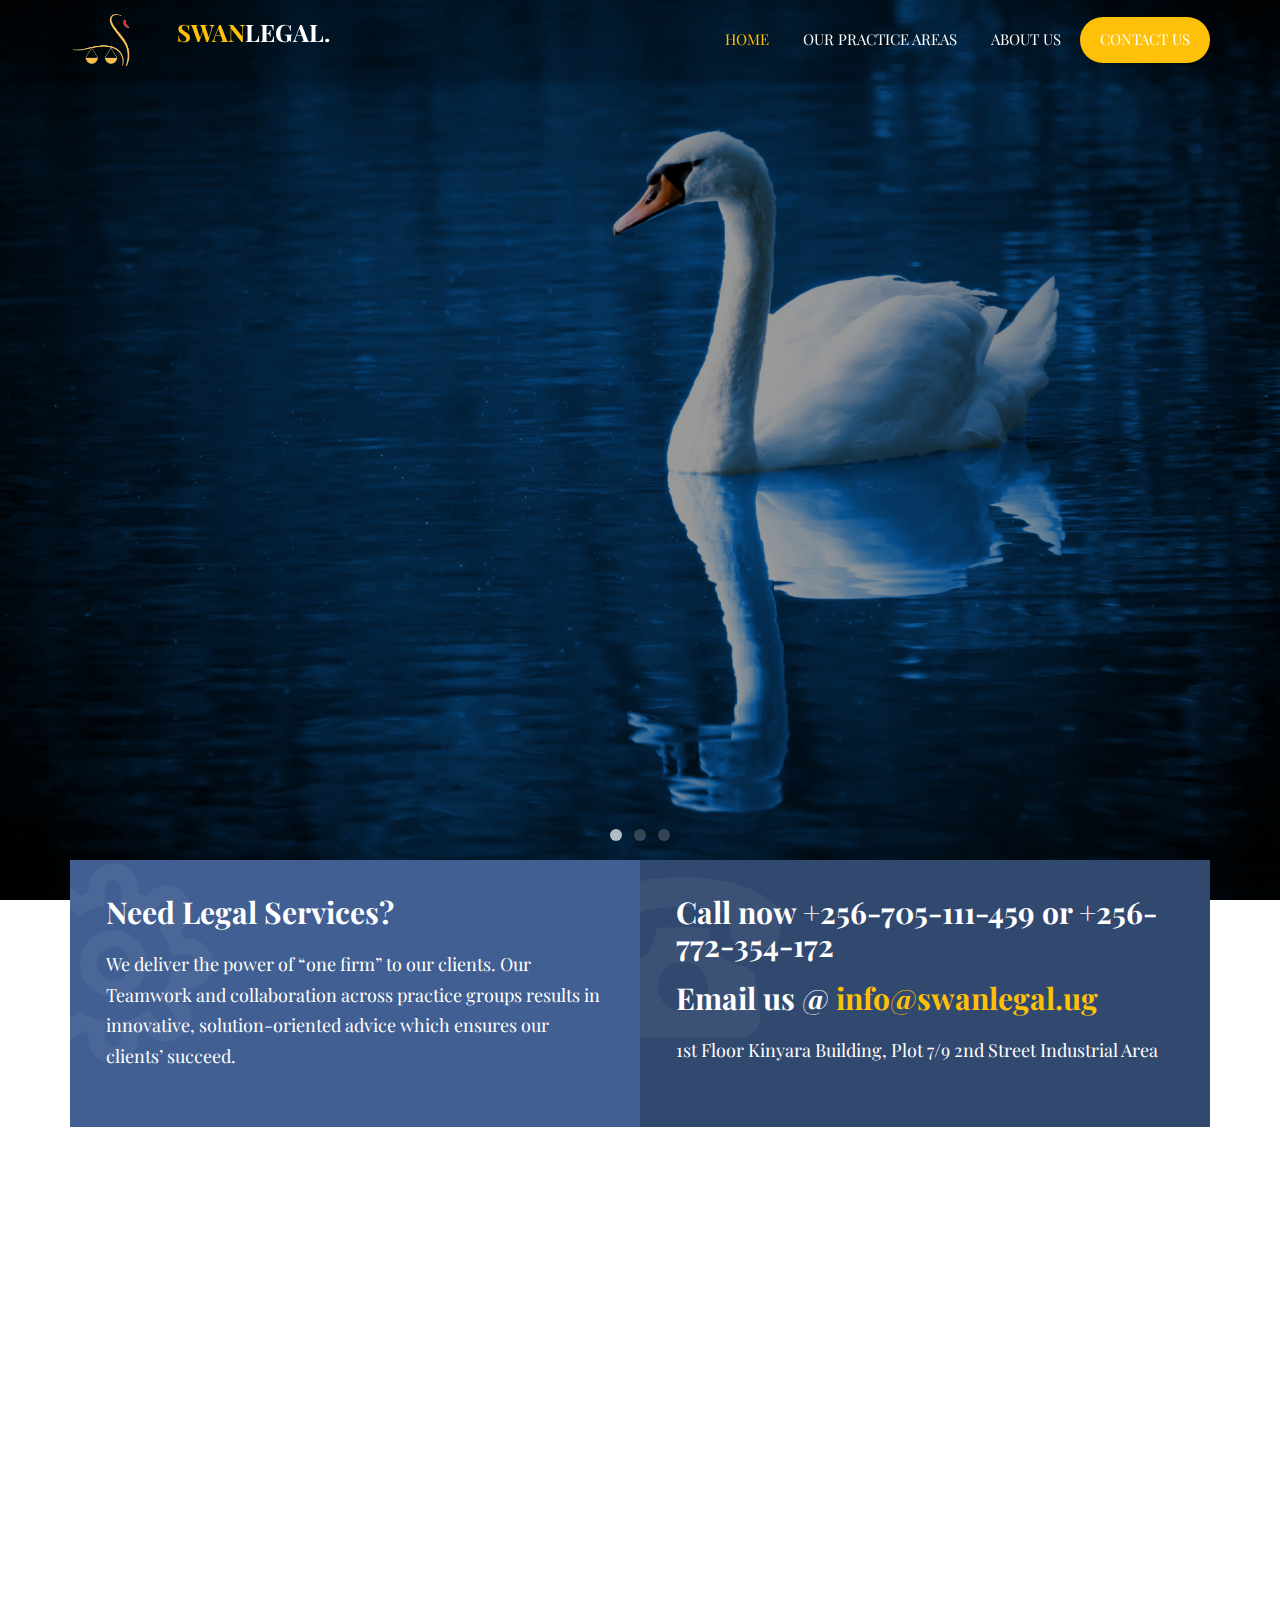
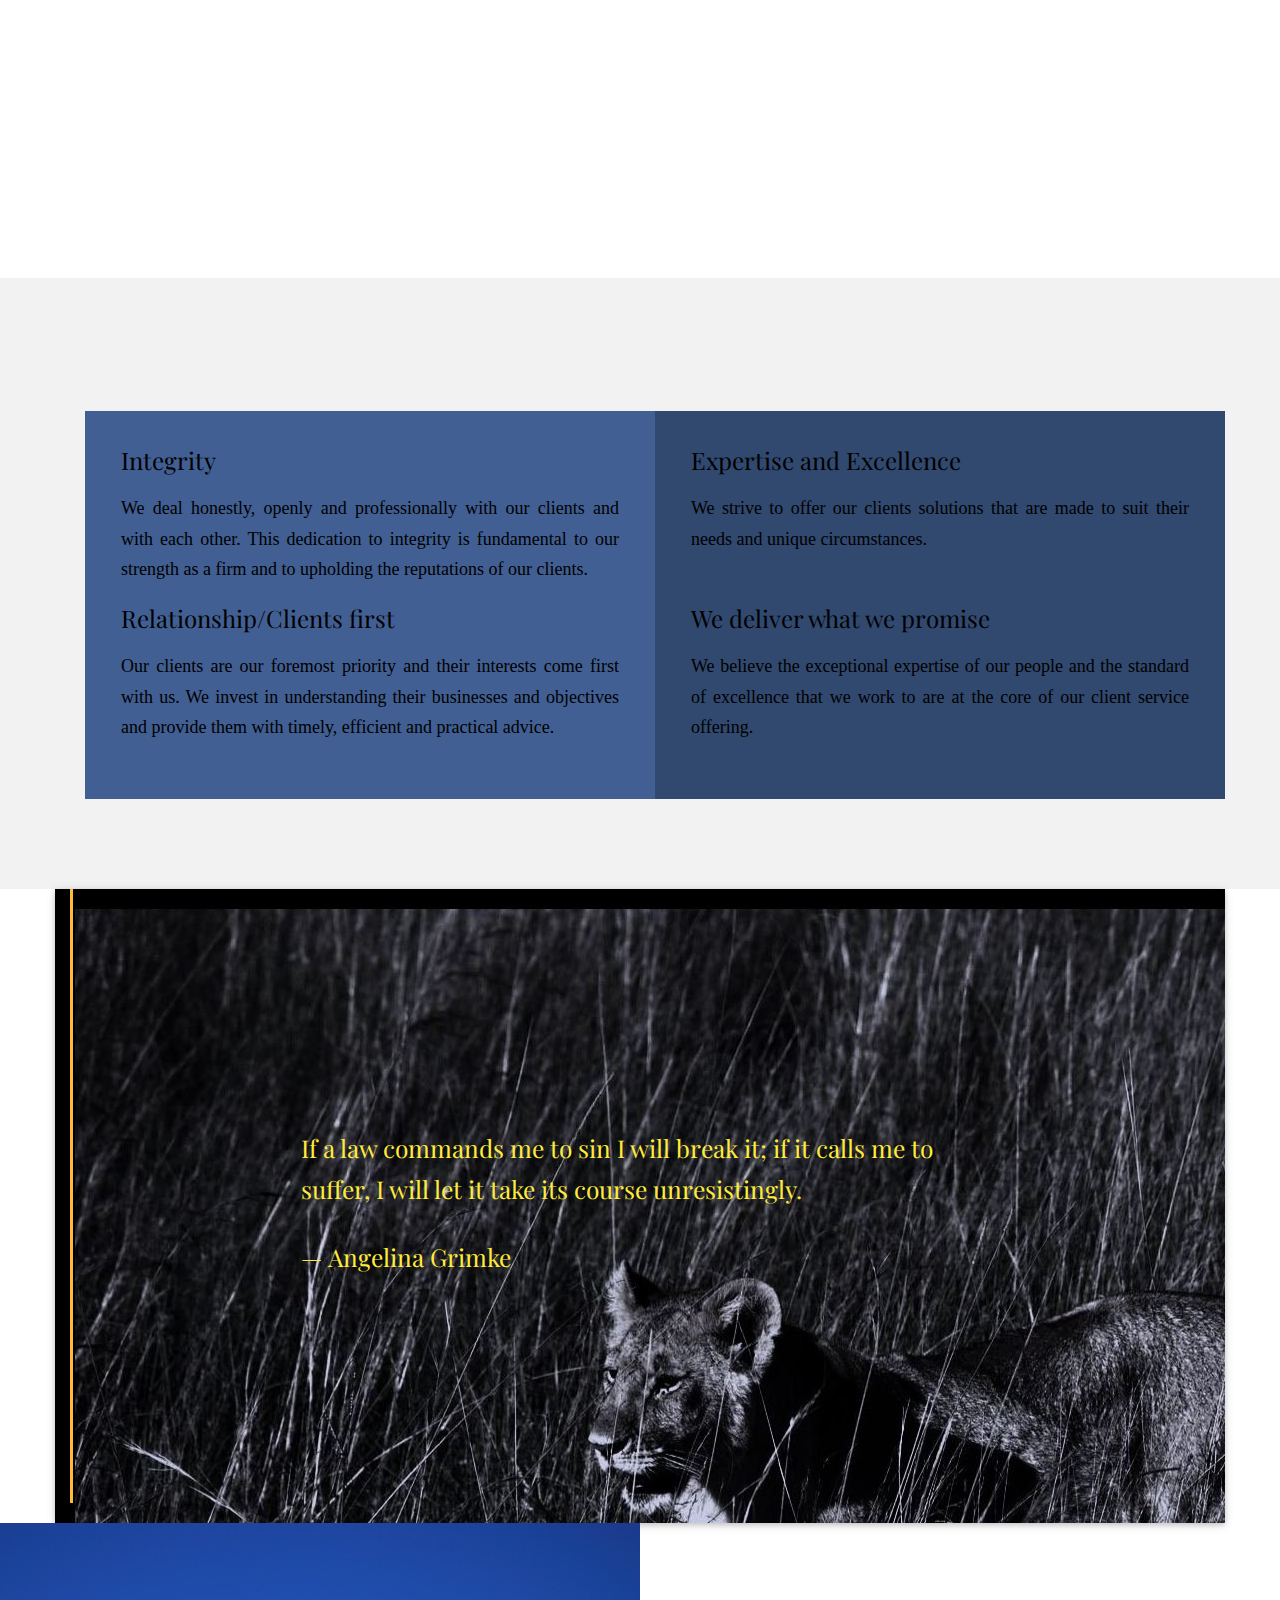
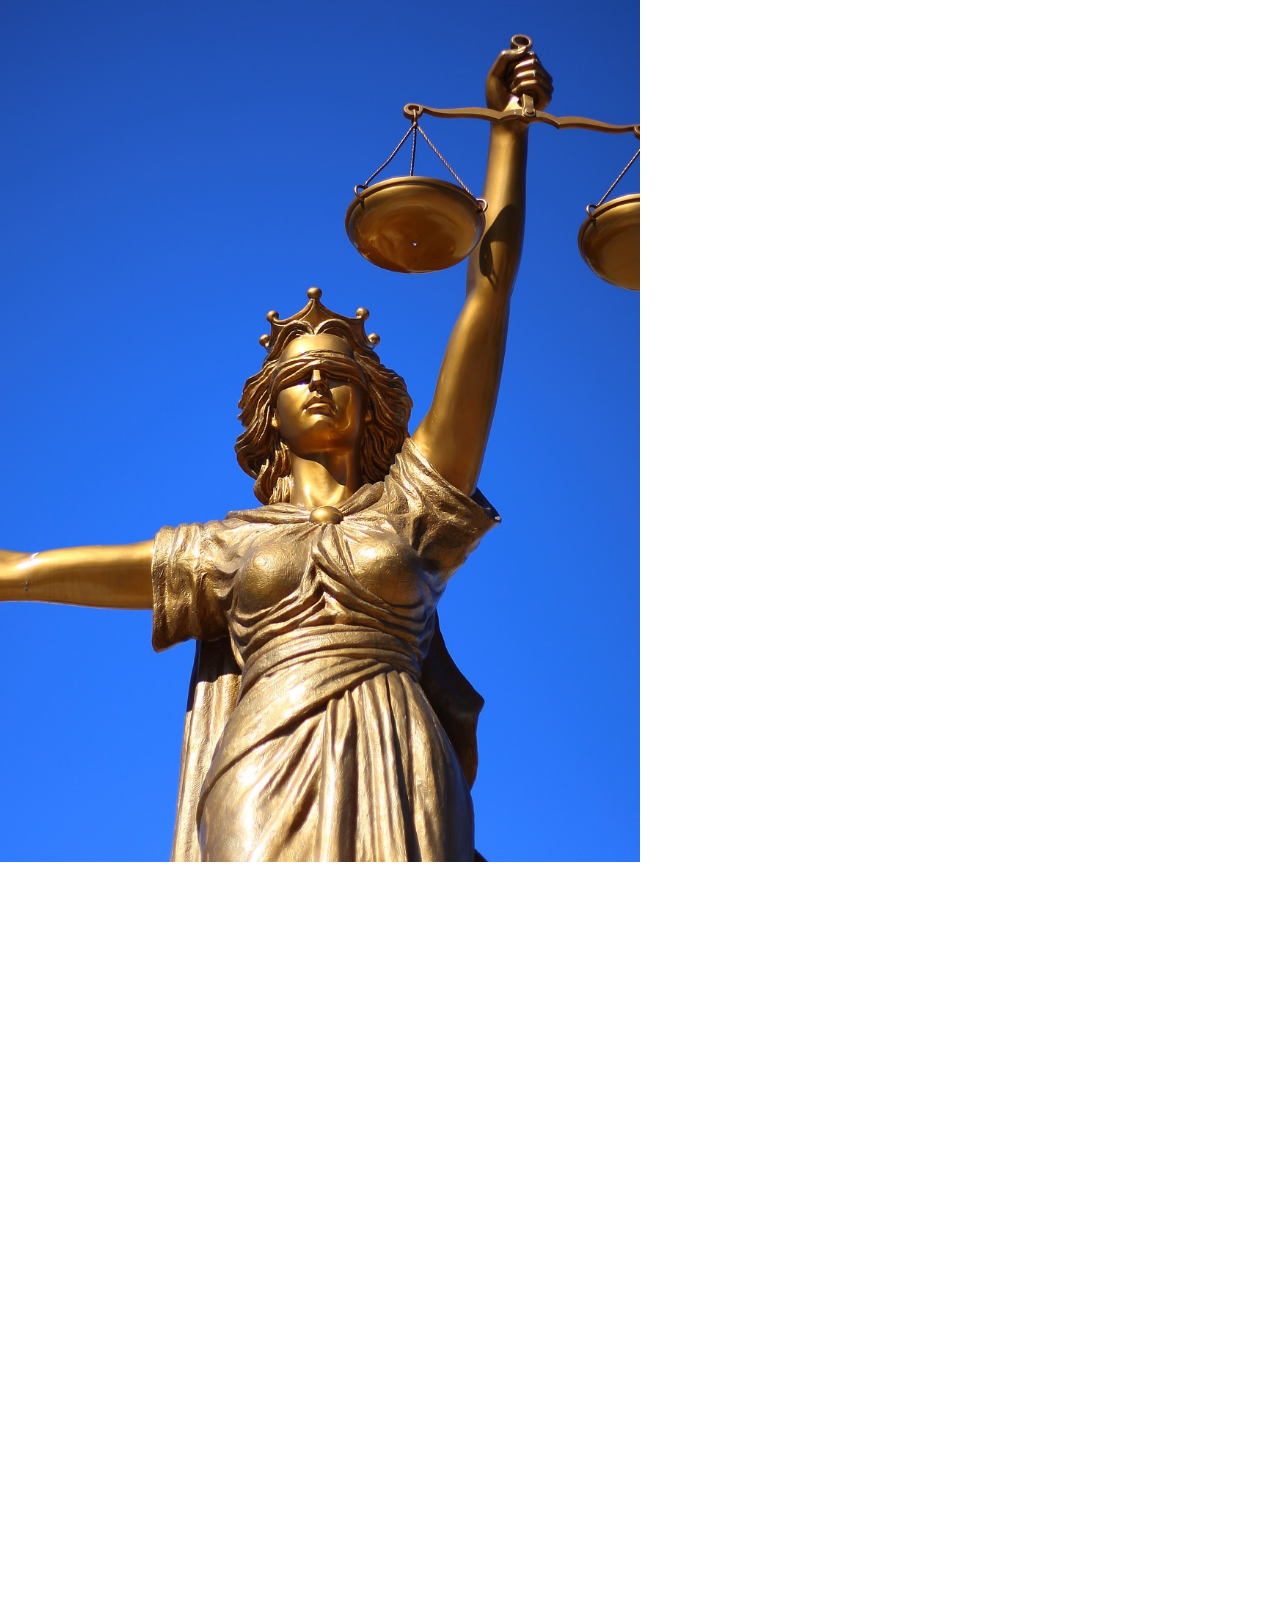
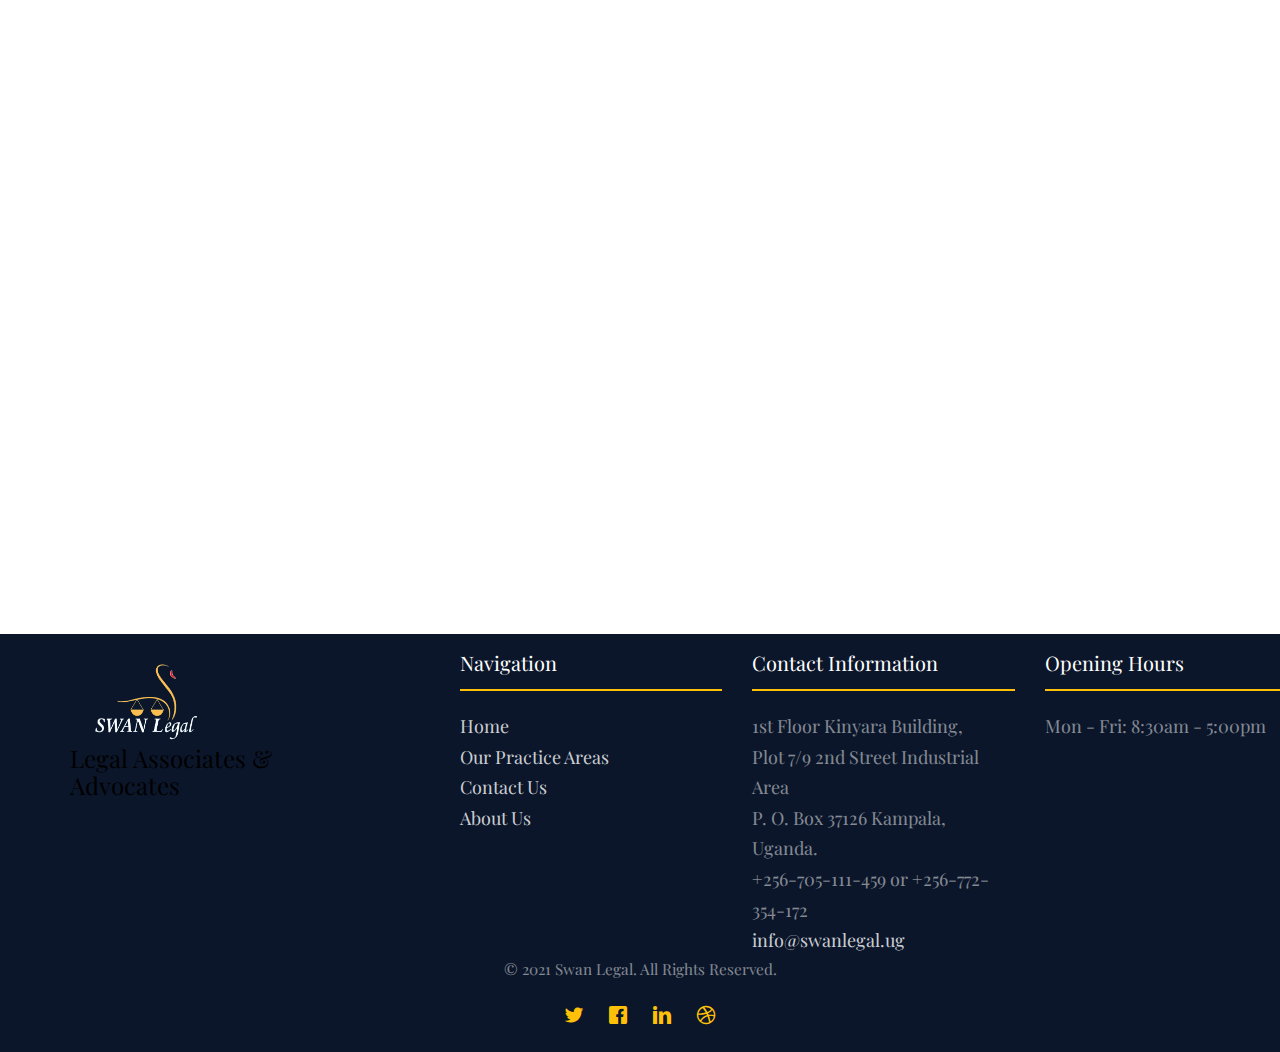
==== commit f85a67f0: "Year changed" ====
--- a/index.html
+++ b/index.html
@@ -1085,7 +1085,7 @@
 			<div class="row copyright">
 				<div class="col-md-12 text-center">
 					<p>
-					<small class="block">&copy; 2018 Swan Legal. All Rights Reserved. </small> 
+					<small class="block">&copy; 2021 Swan Legal. All Rights Reserved. </small> 
 					
 					</p>
 					<p>
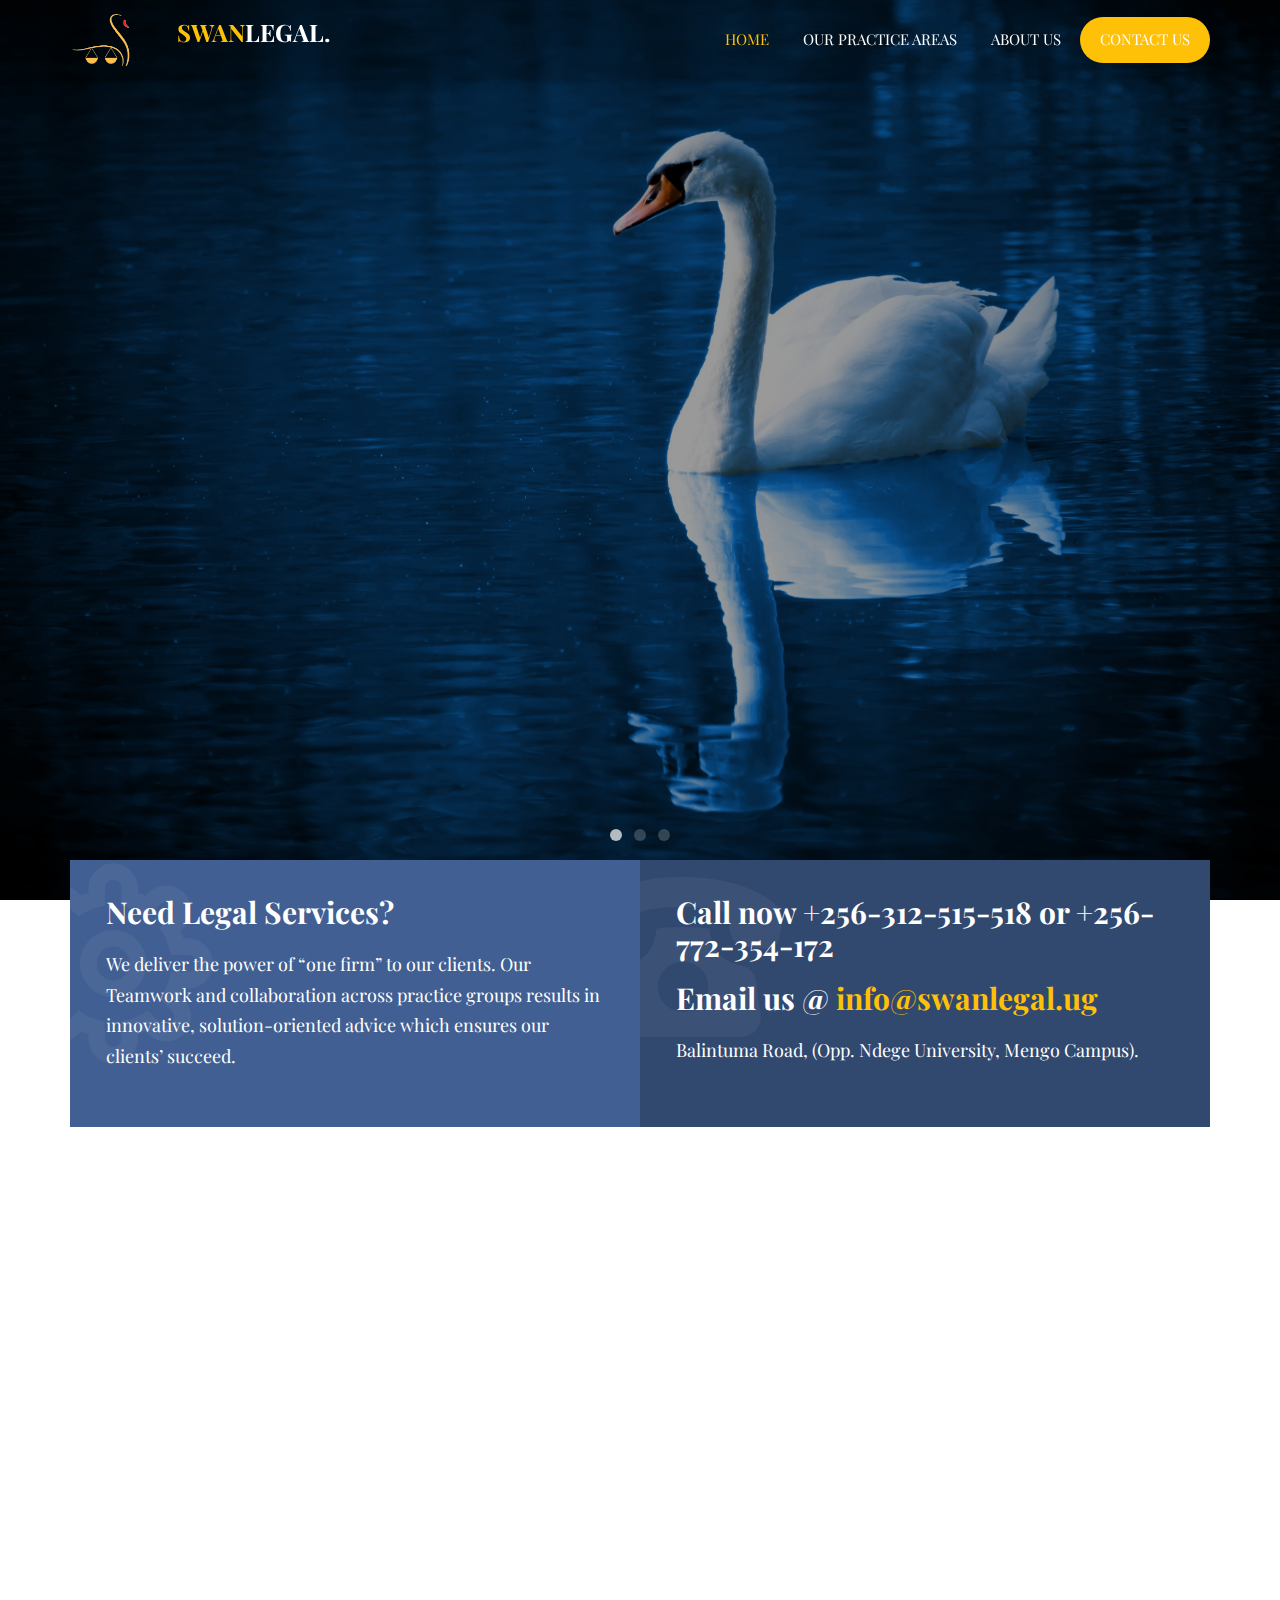
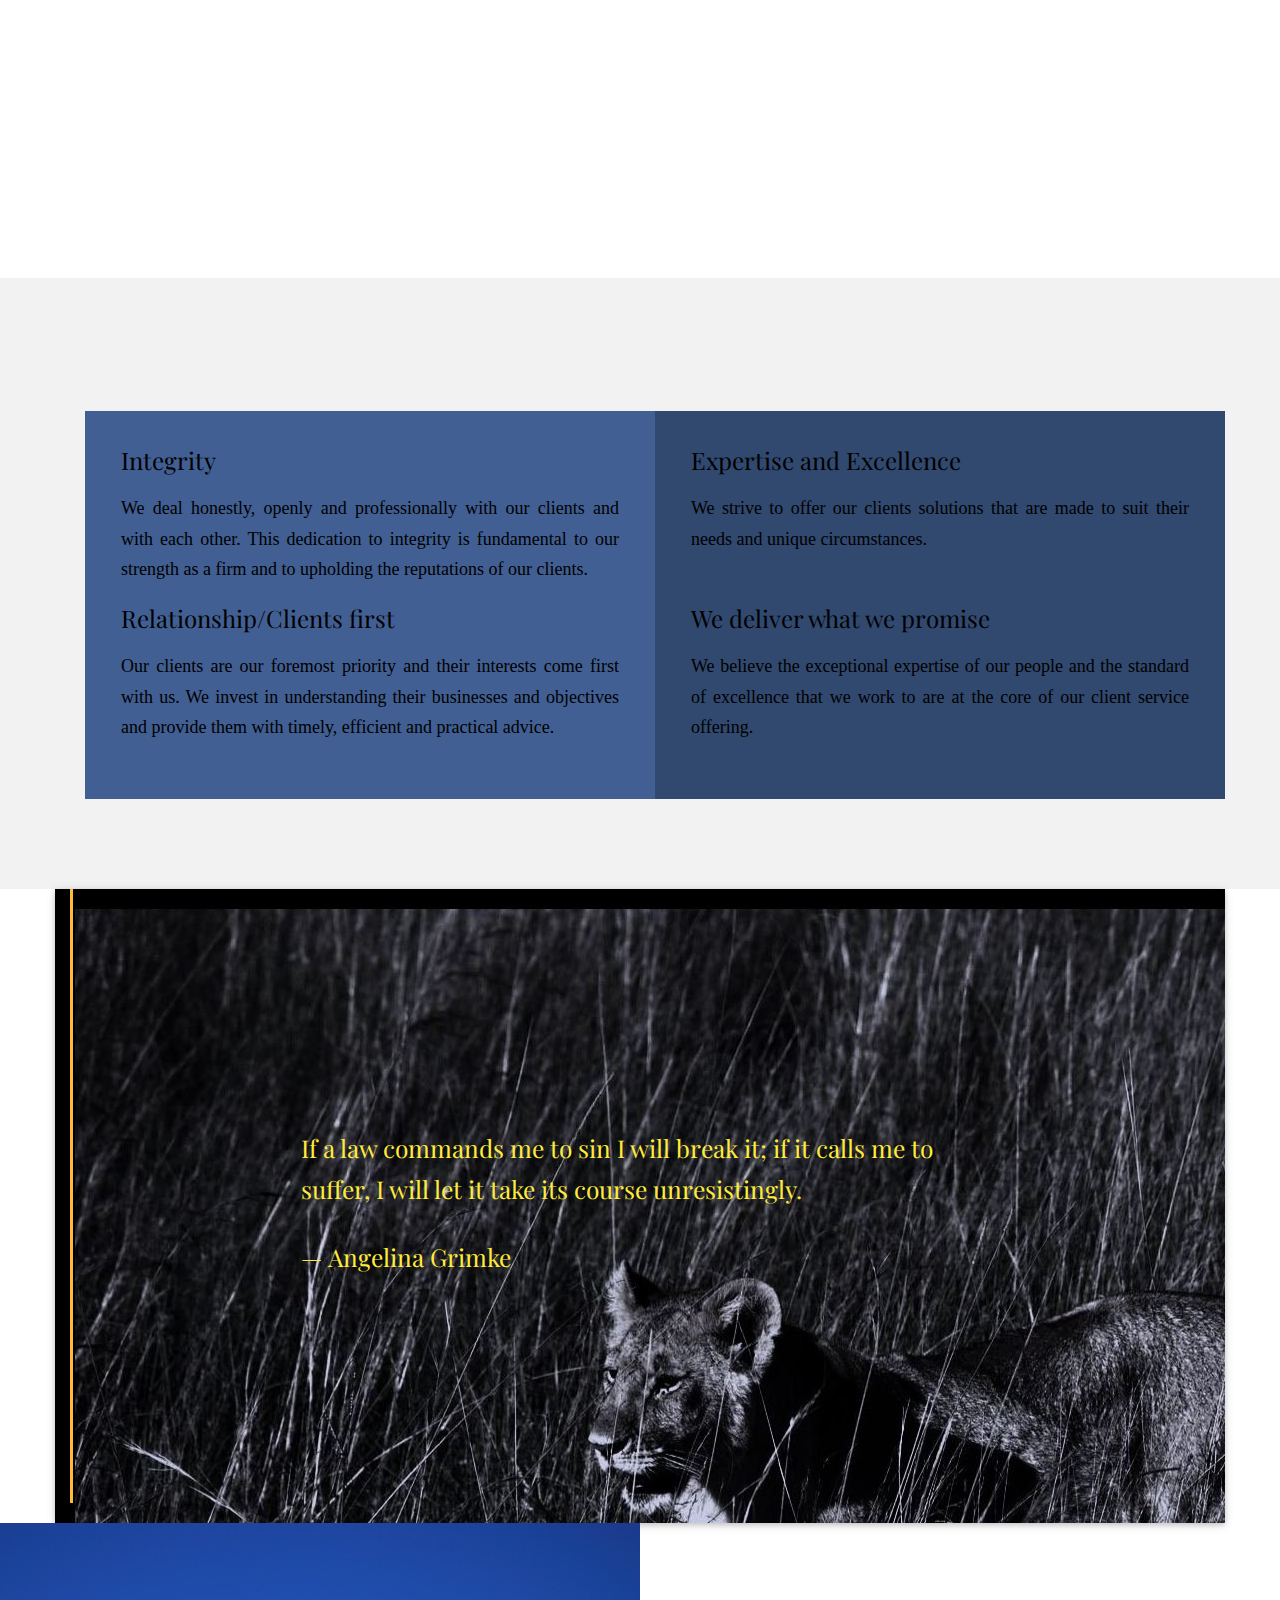
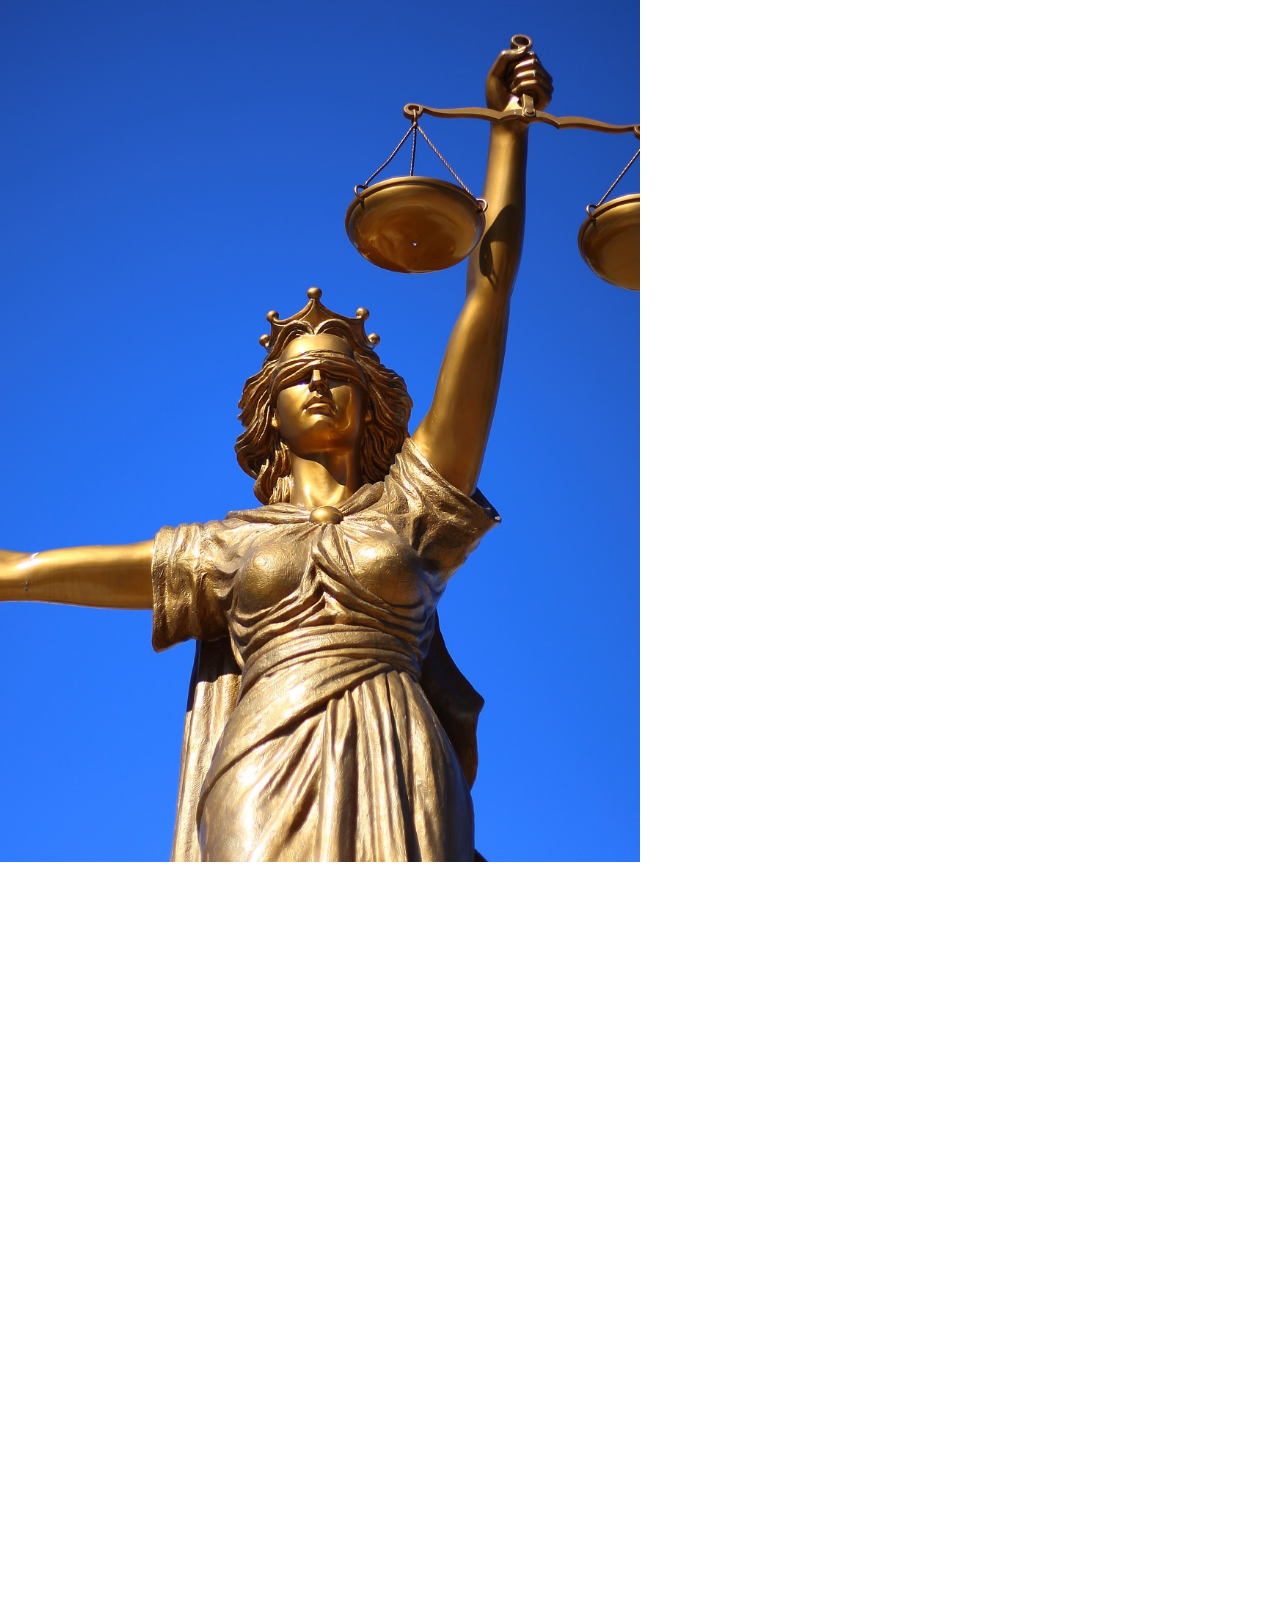
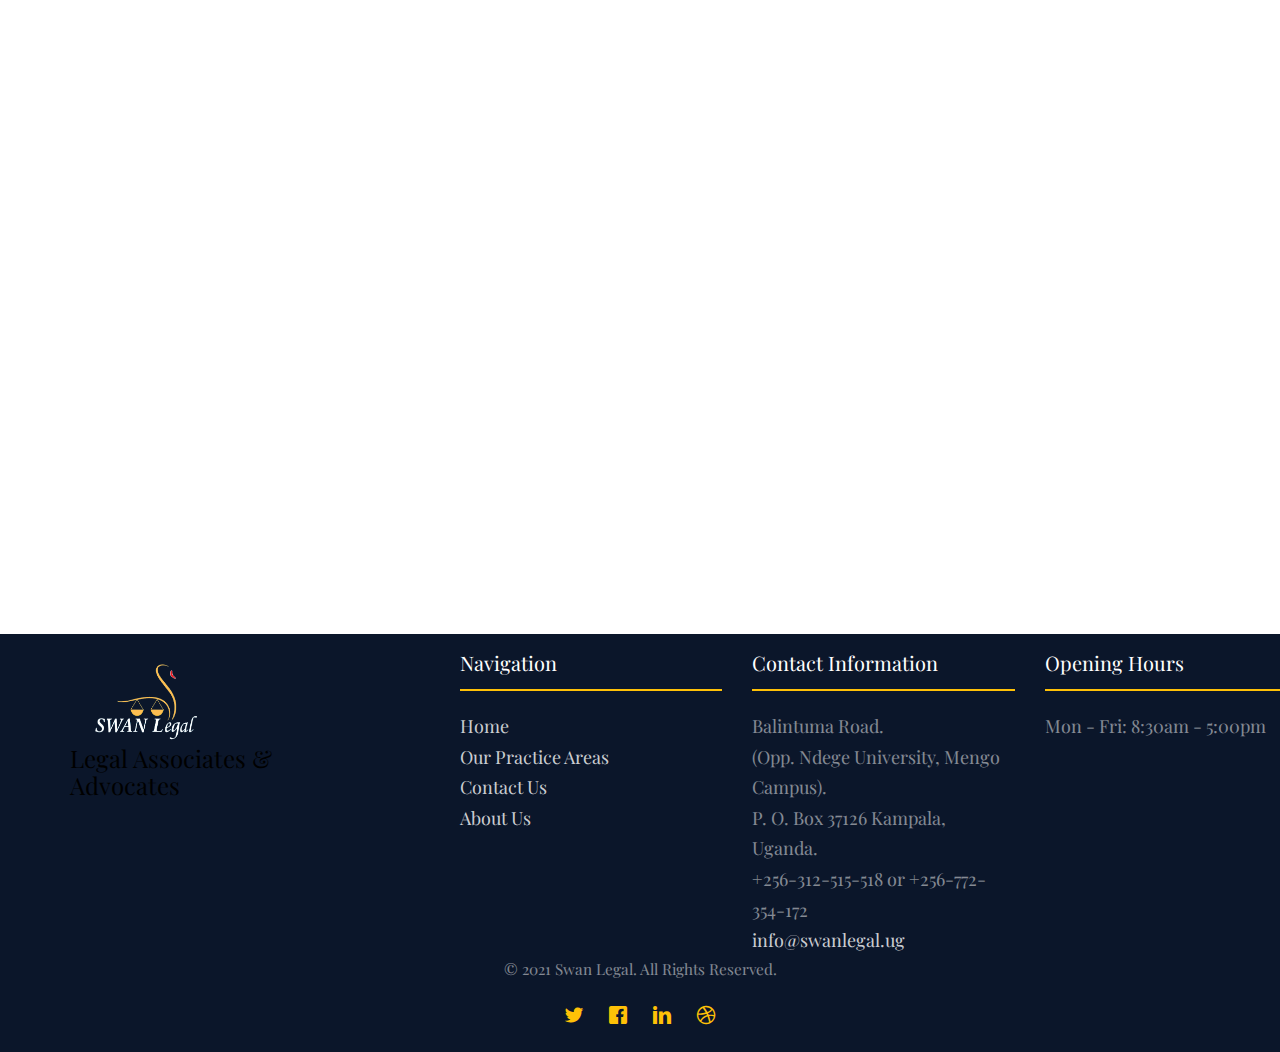
==== commit 0cecca9a: "Other changes" ====
--- a/index.html
+++ b/index.html
@@ -208,10 +208,10 @@
 				</div>
 				<div class="third-col third-col-color">
 					<span class="icon"><i class="icon-old-phone"></i></span>
-					<h2>Call now +256-705-111-459 or +256-772-354-172</h2>
+					<h2>Call now +256-312-515-518 or +256-772-354-172</h2>
 					<h2>Email us @ <a href="#">info@swanlegal.ug</a></h2>
-					<p>1st Floor Kinyara Building,
-Plot 7/9 2nd Street Industrial Area</p>
+					<p>Balintuma Road,
+						(Opp. Ndege University, Mengo Campus).</p>
 				</div>
 			</div>
 		</div>
@@ -701,7 +701,7 @@
 				<h2>Get Legal Consultation</h2>
 			</div>
 			<p>Complete your booking below and one of our Advocates will get in touch with you shortly</p>
-			<form action="" method="post">
+			<form action="https://formspree.io/f/mwkavwwj" method="post">
 				<div class="row form-group">
 					<div class="col-md-6">
 						<!-- <label for="fname">First Name</label> -->
@@ -716,7 +716,7 @@
 				<div class="row form-group">
 					<div class="col-md-12">
 						<!-- <label for="email">Email</label> -->
-						<input type="text" id="email" class="form-control" name="email" placeholder="Your email address">
+						<input type="text" id="email" class="form-control" name="_replyto" placeholder="Your email address">
 					</div>
 				</div>
 
@@ -1064,10 +1064,10 @@
 				<div class="col-md-3 col-md-push-1">
 					<h4>Contact Information</h4>
 					<ul class="colorlib-footer-links">
-						<li>1st Floor Kinyara Building,<br>
-							Plot 7/9 2nd Street Industrial Area
+						<li>Balintuma Road. <br>
+							(Opp. Ndege University, Mengo Campus).
 							<br>P. O. Box 37126 Kampala, Uganda.</li>
-						<li>+256-705-111-459 or +256-772-354-172</li>
+						<li>+256-312-515-518 or +256-772-354-172</li>
 						<li><a href="mailto:info@swanlegal.ug">info@swanlegal.ug</a></li>
 					</ul>
 				</div>
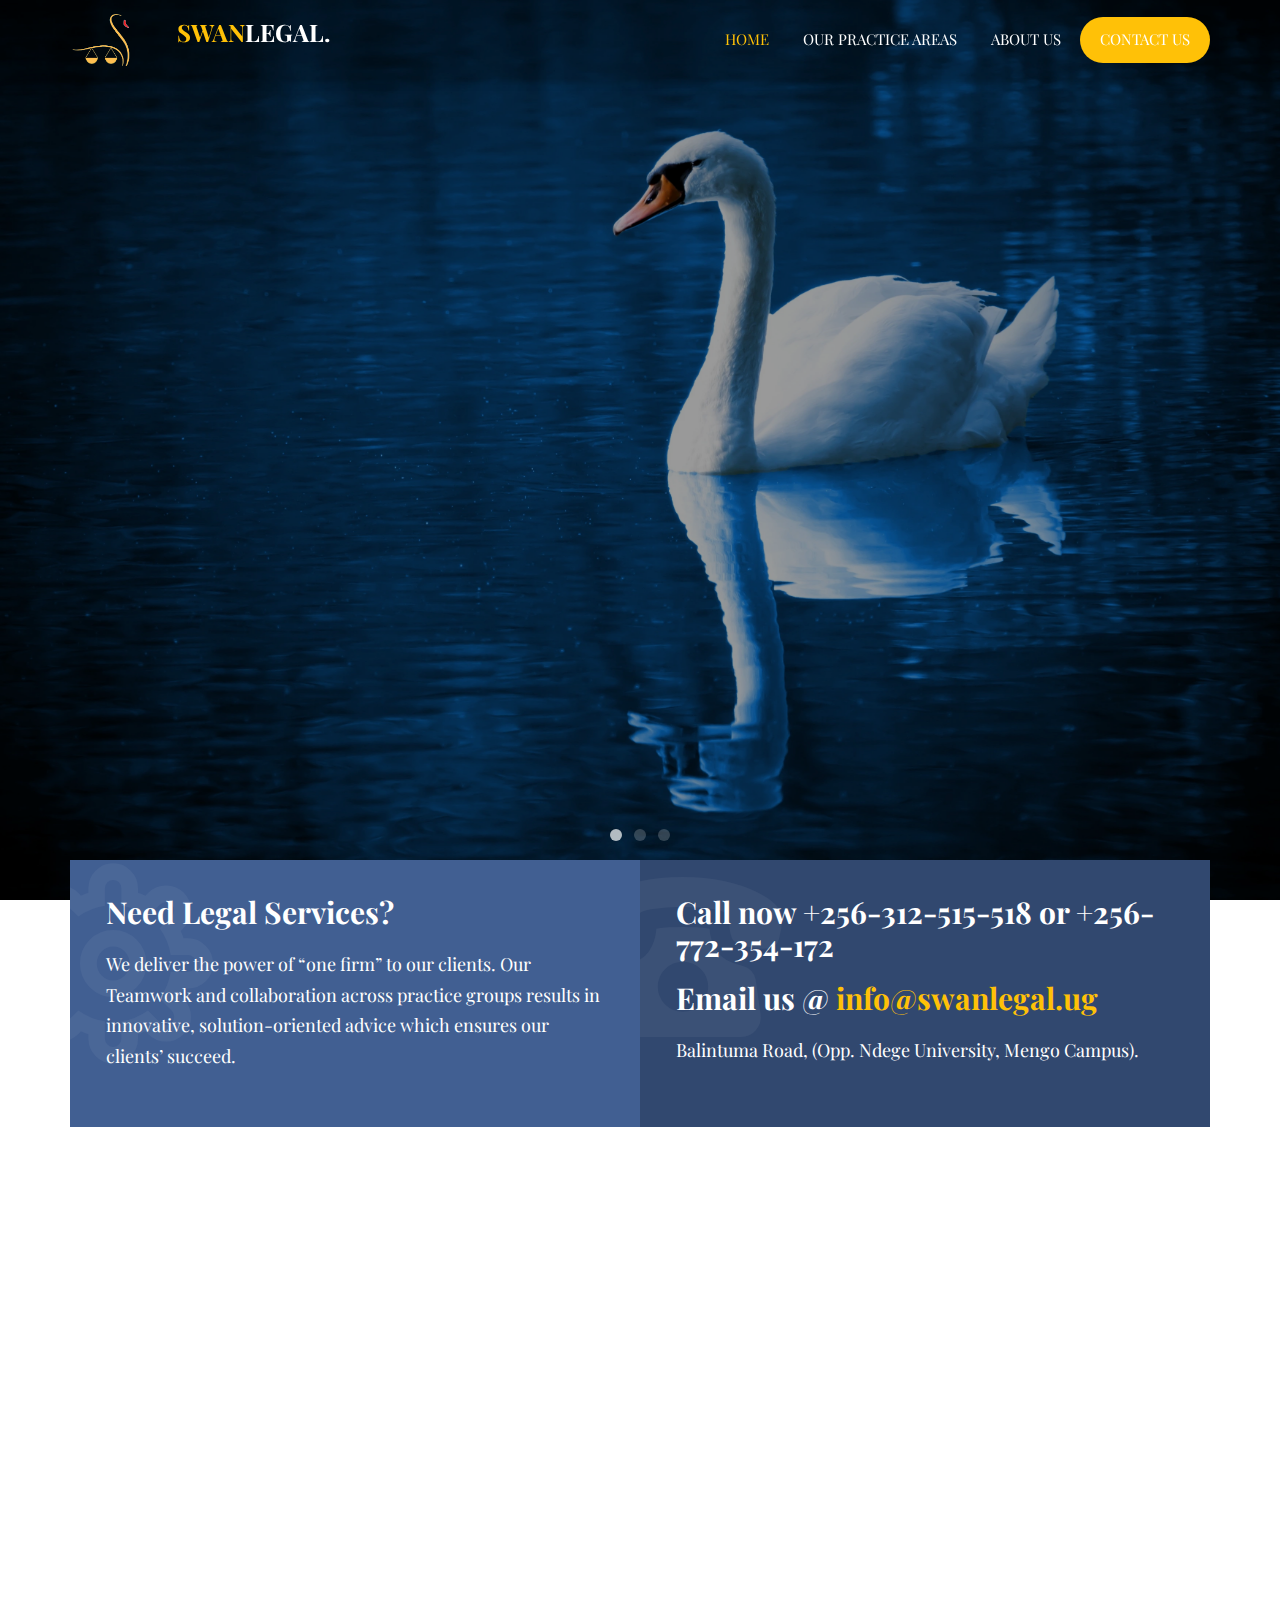
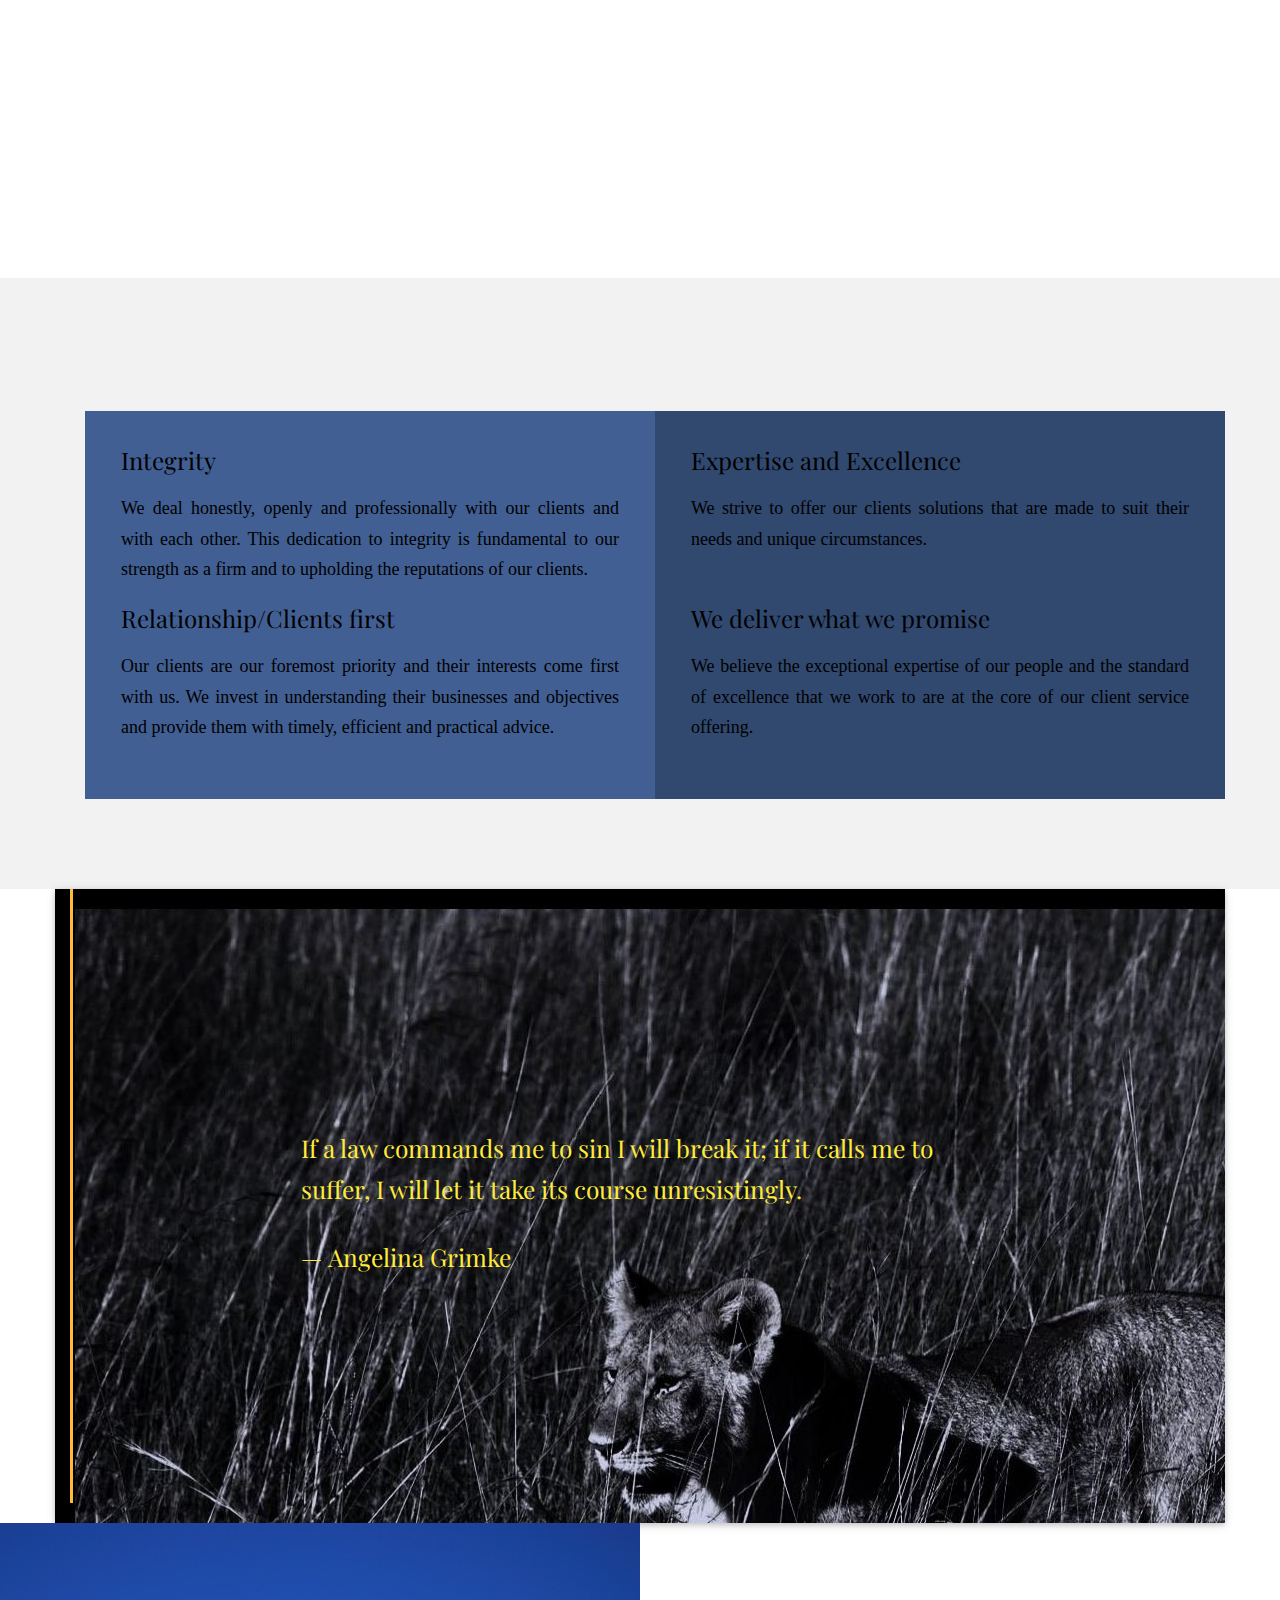
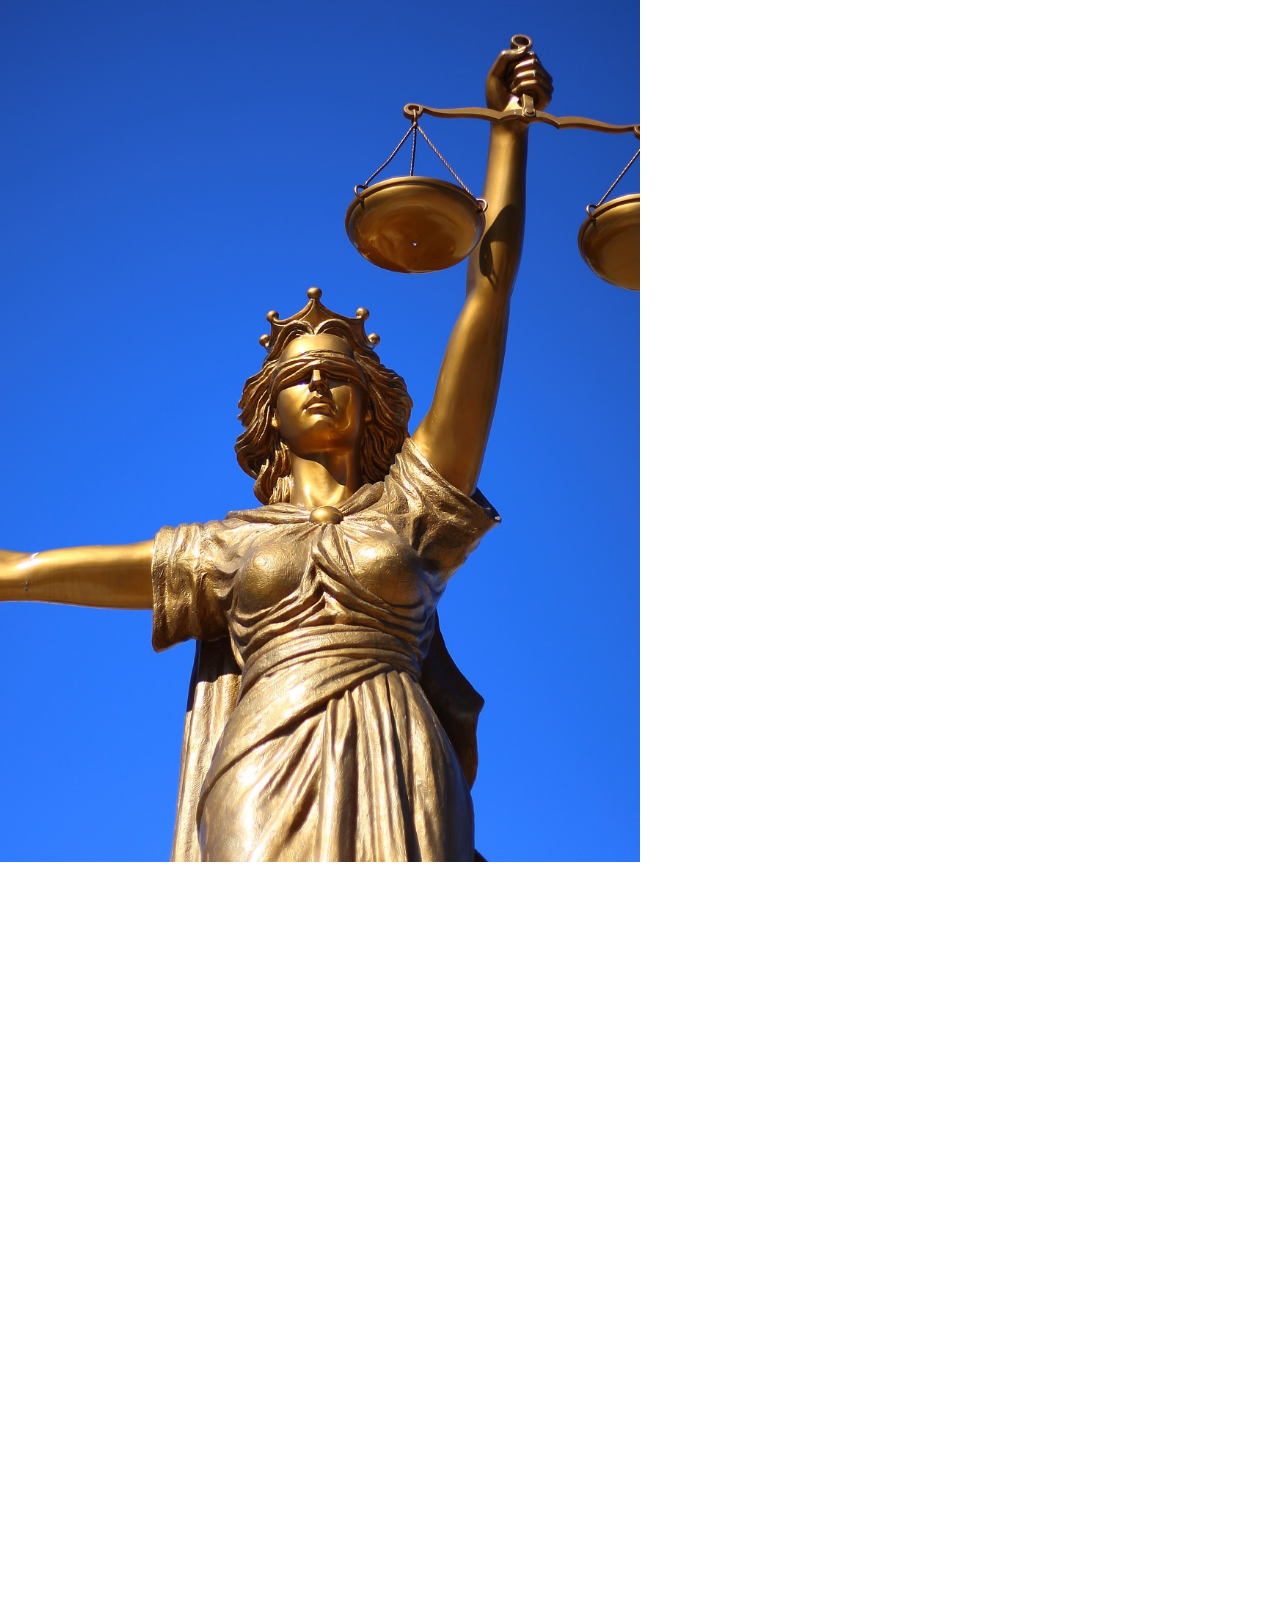
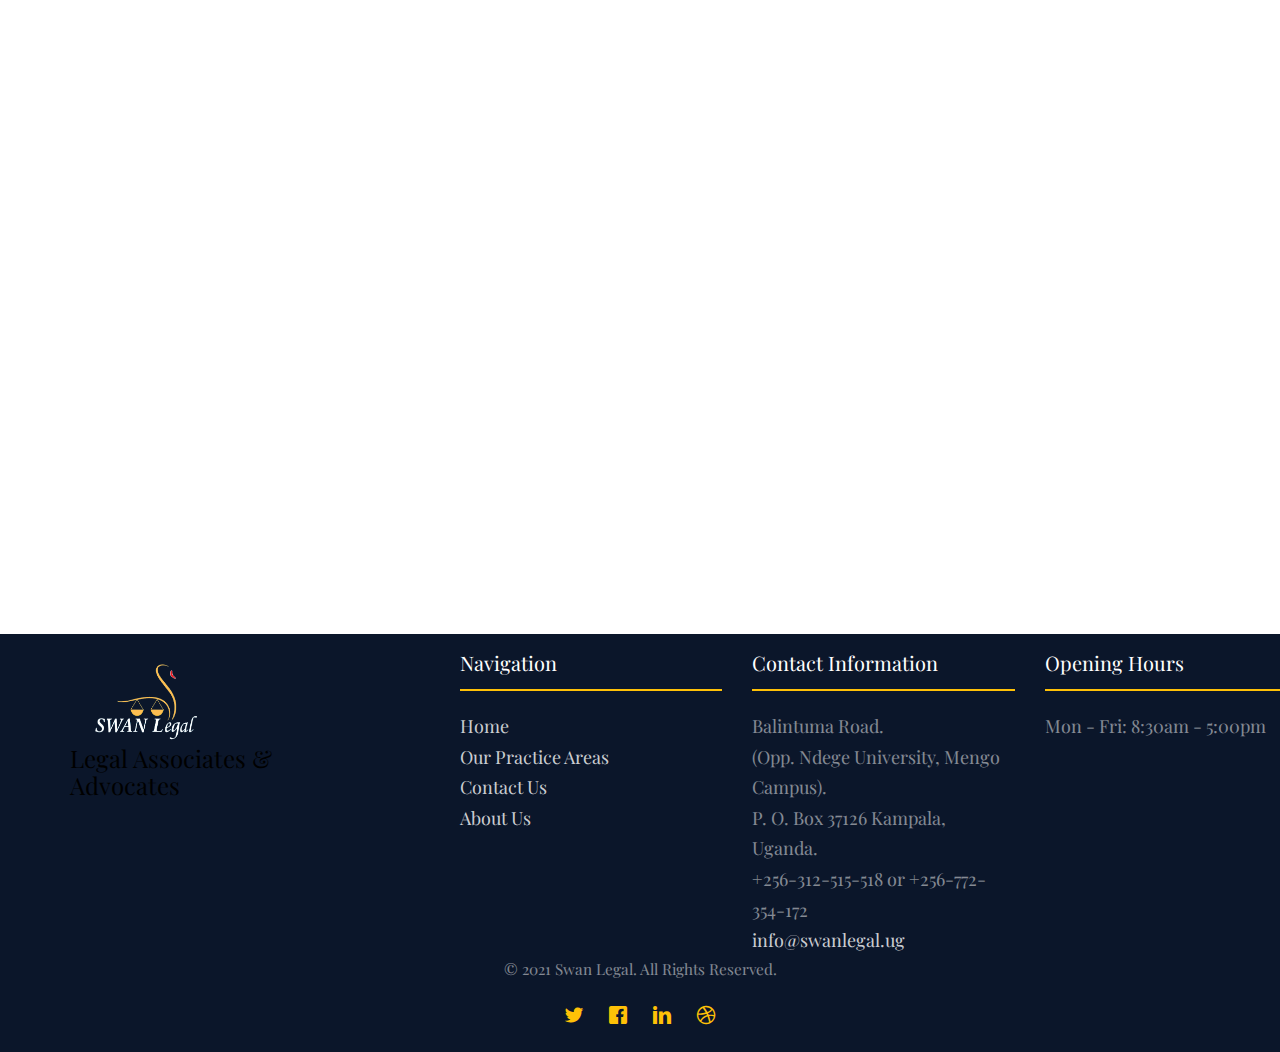
==== commit 94a07834: "webp" ====
--- a/index.html
+++ b/index.html
@@ -109,7 +109,7 @@
 	<aside id="colorlib-hero" class="js-fullheight">
 		<div class="flexslider js-fullheight">
 			<ul class="slides">
-		   	<li style="background-image: url(images/beautiful-16736.jpg);">
+		   	<li style="background-image: url(images/beautiful-16736.webp);">
 		   		<div class="overlay-gradient"></div>
 		   		<div class="container">
 		   			<div class="row">
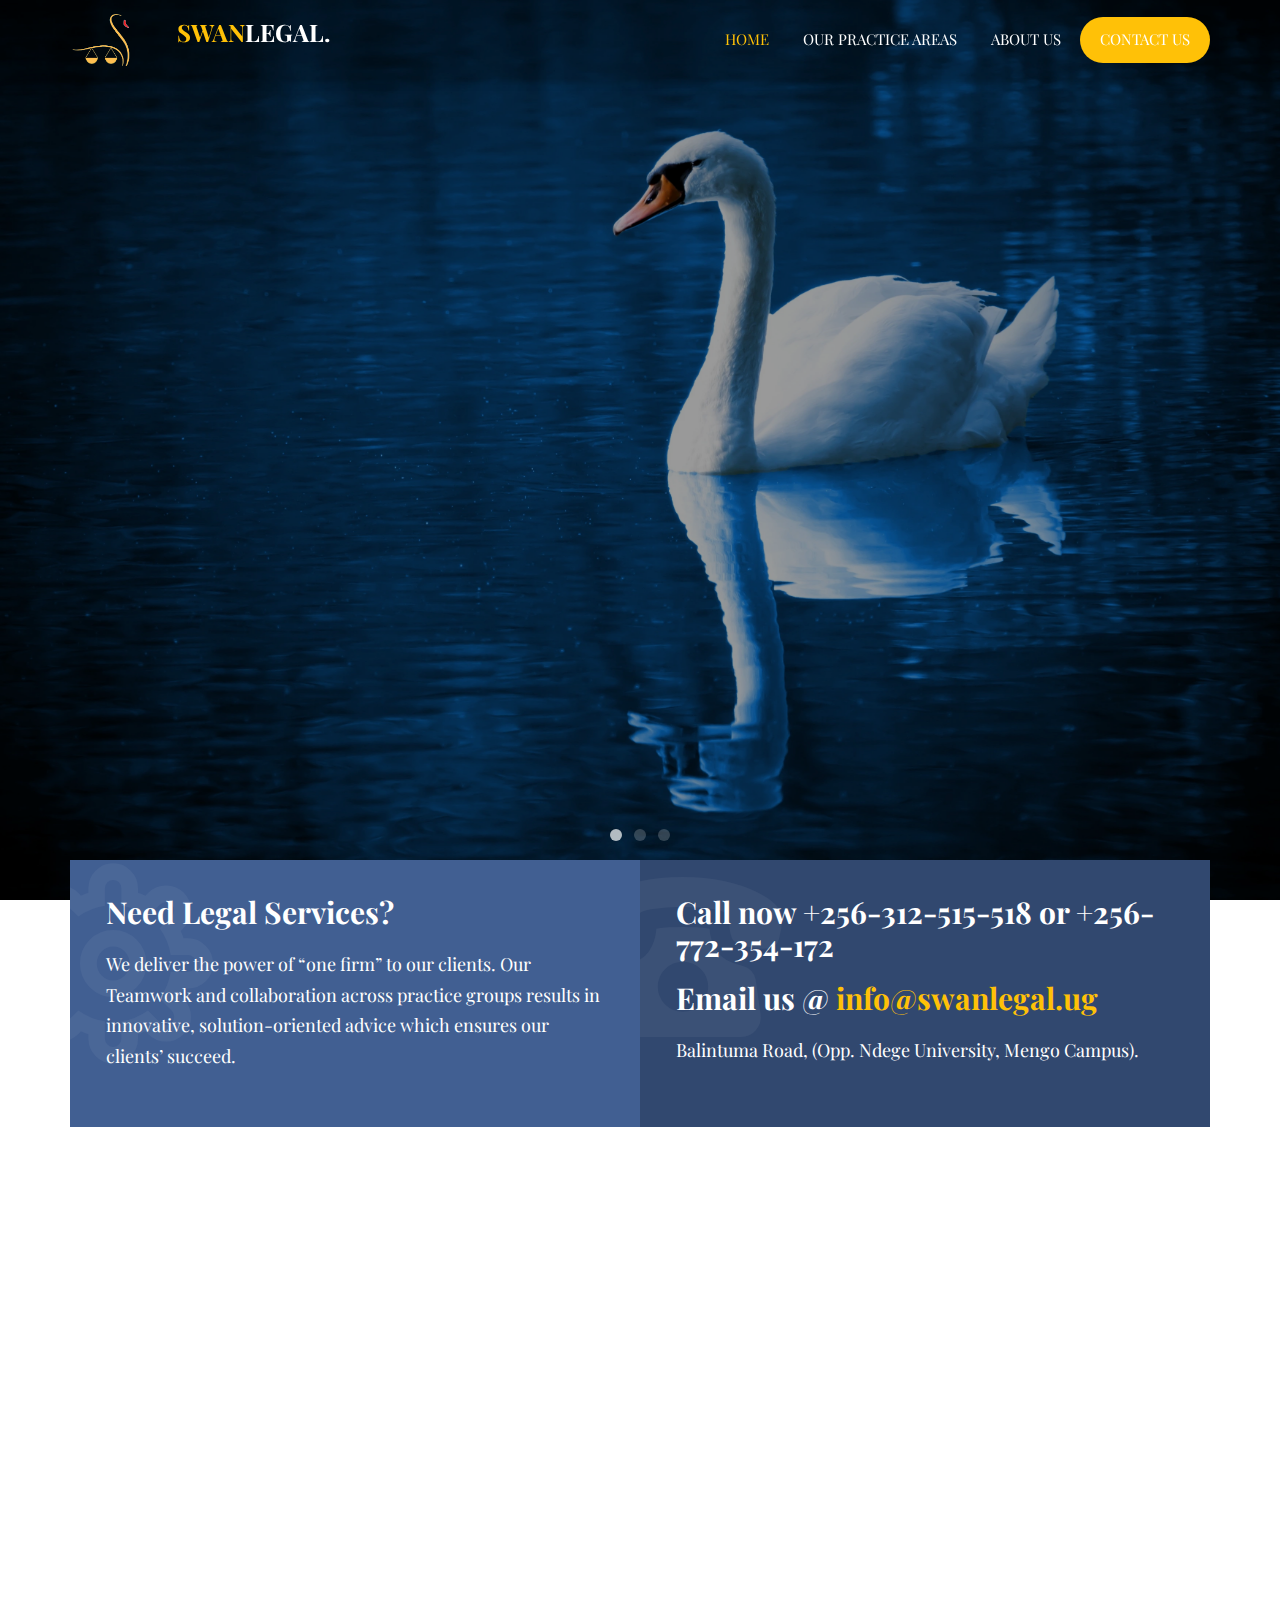
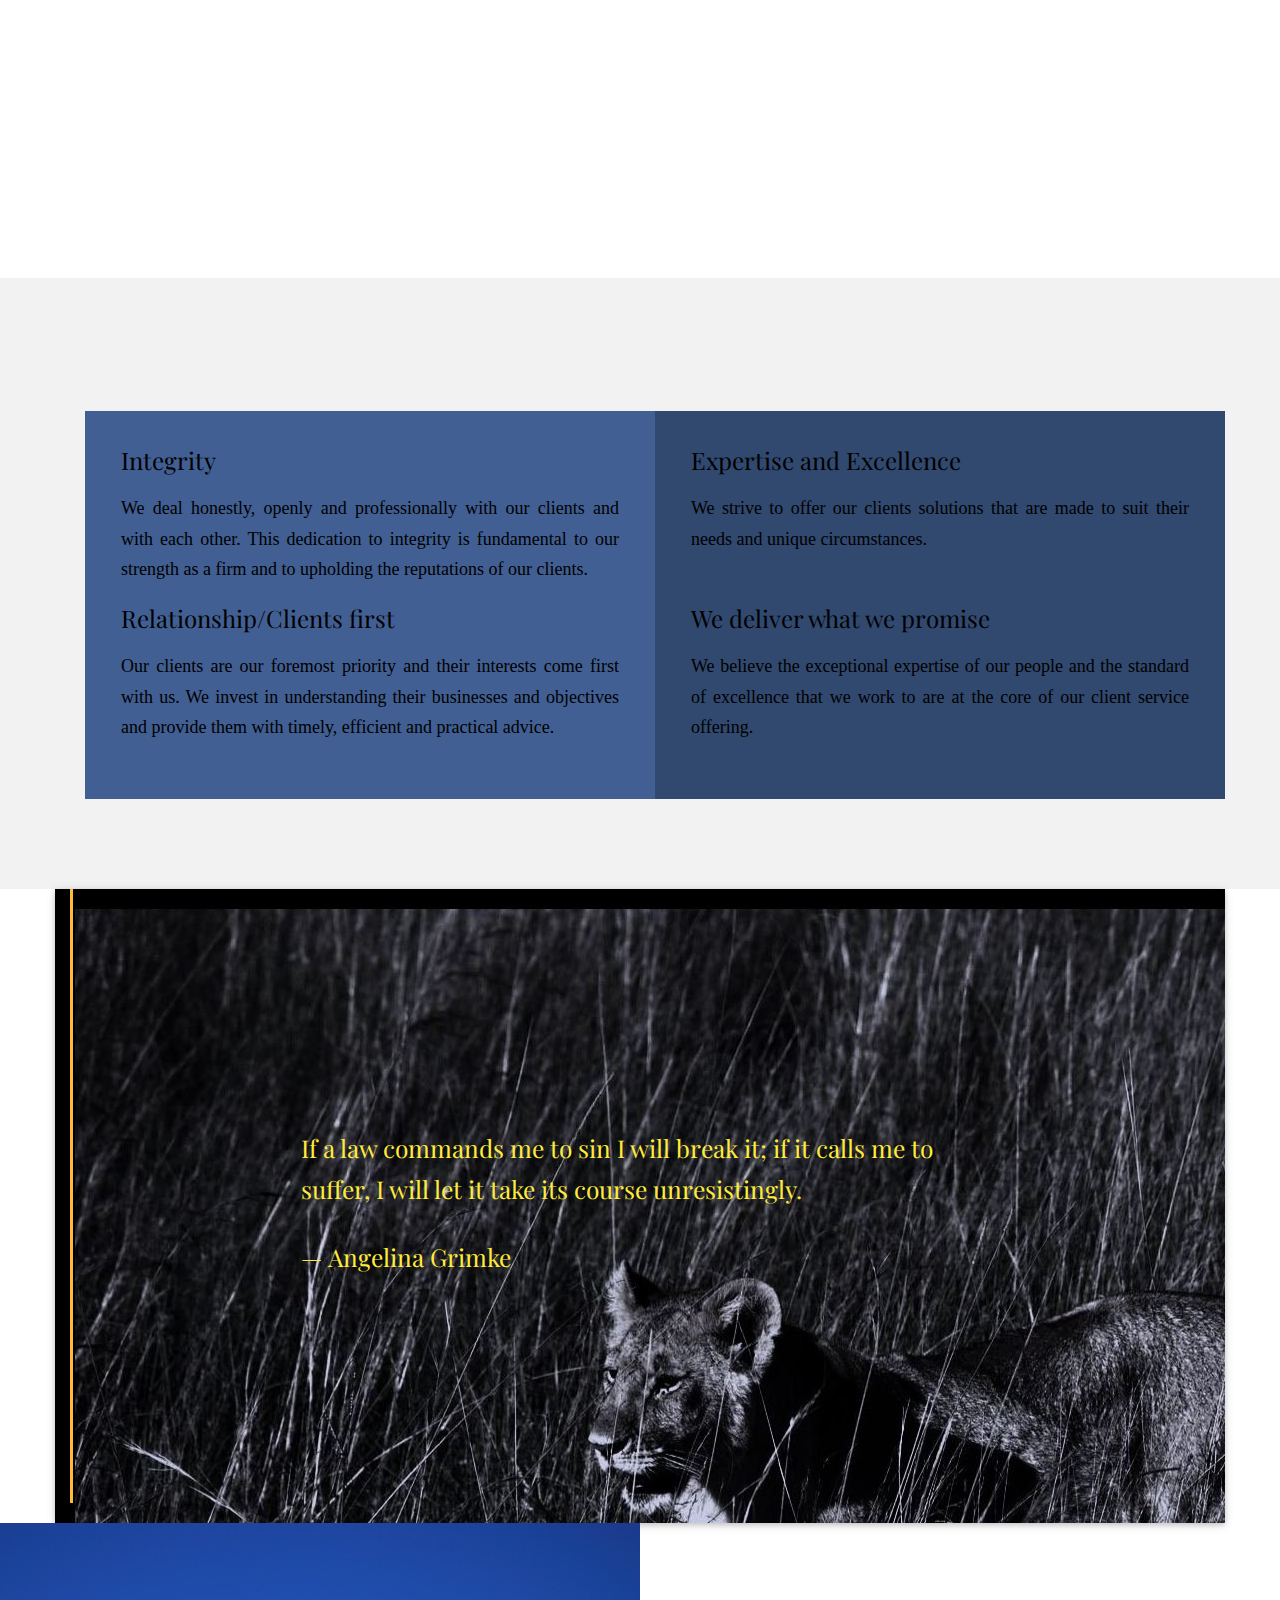
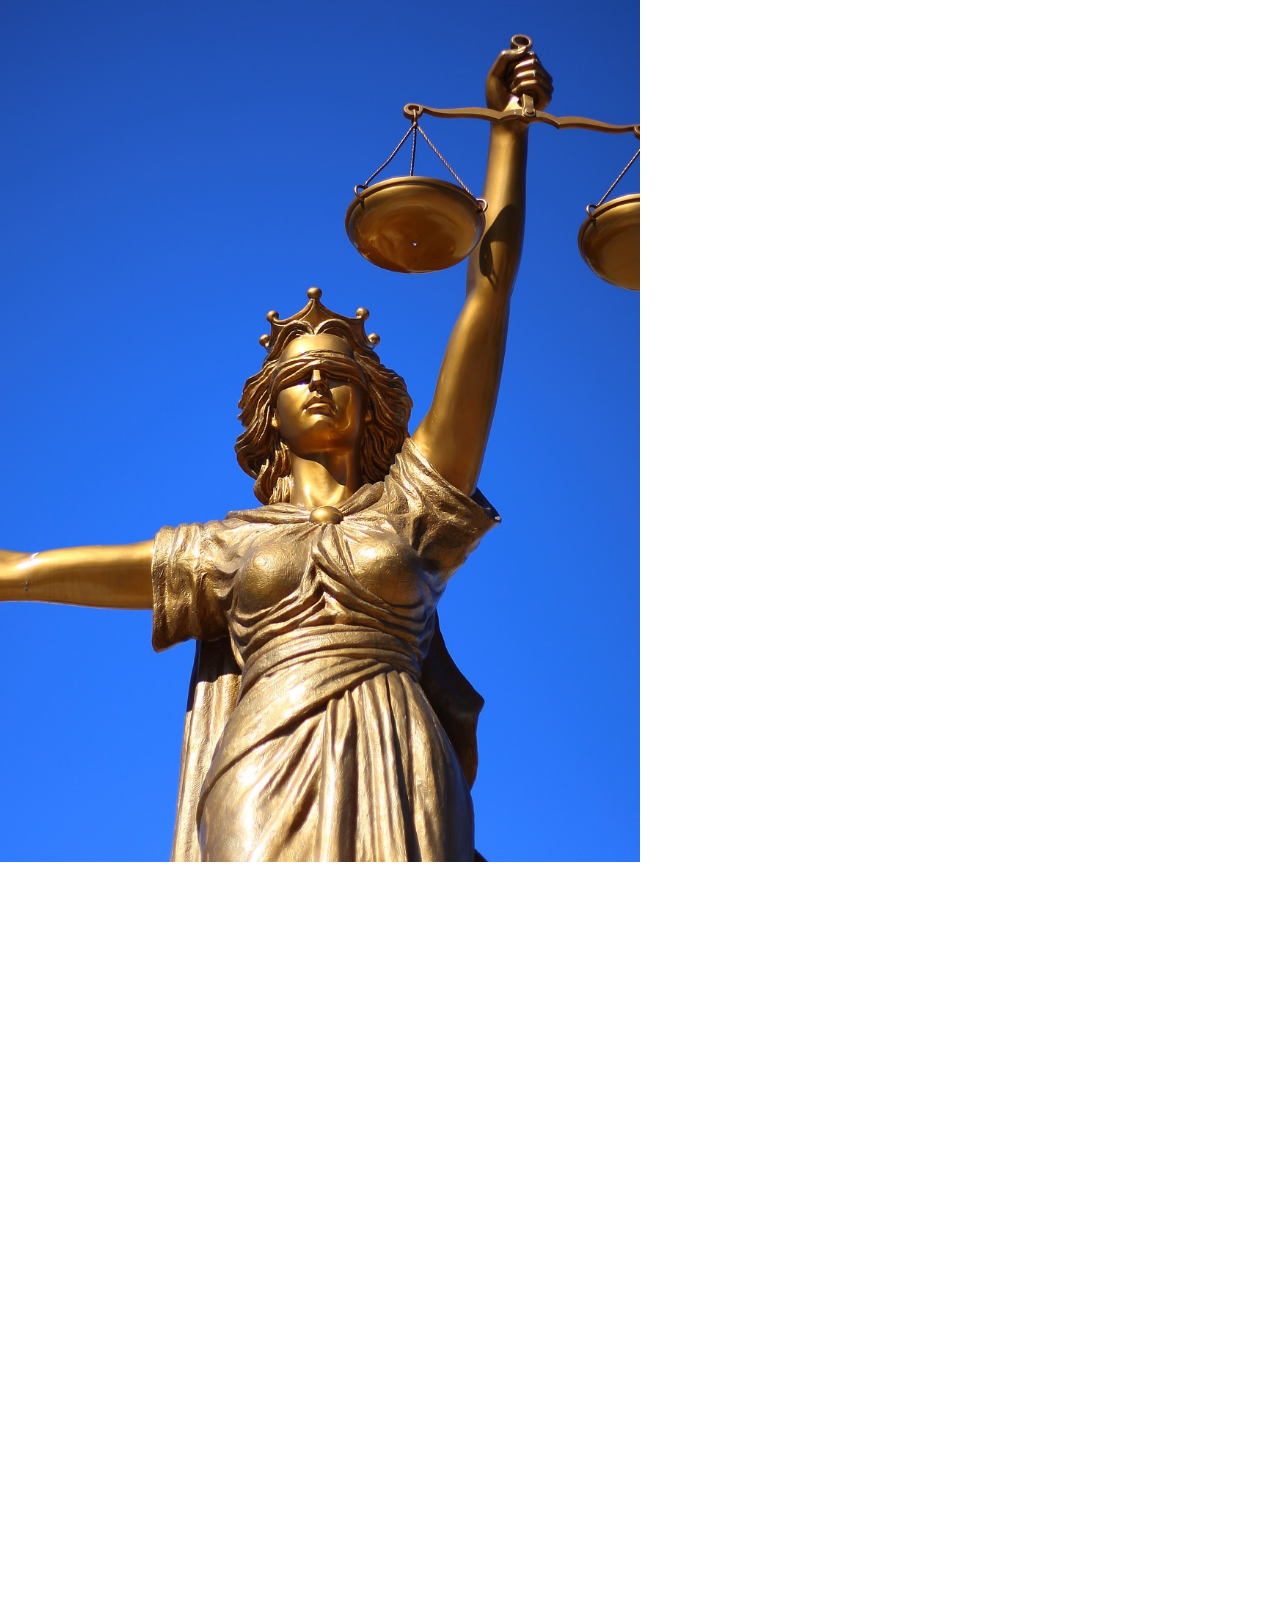
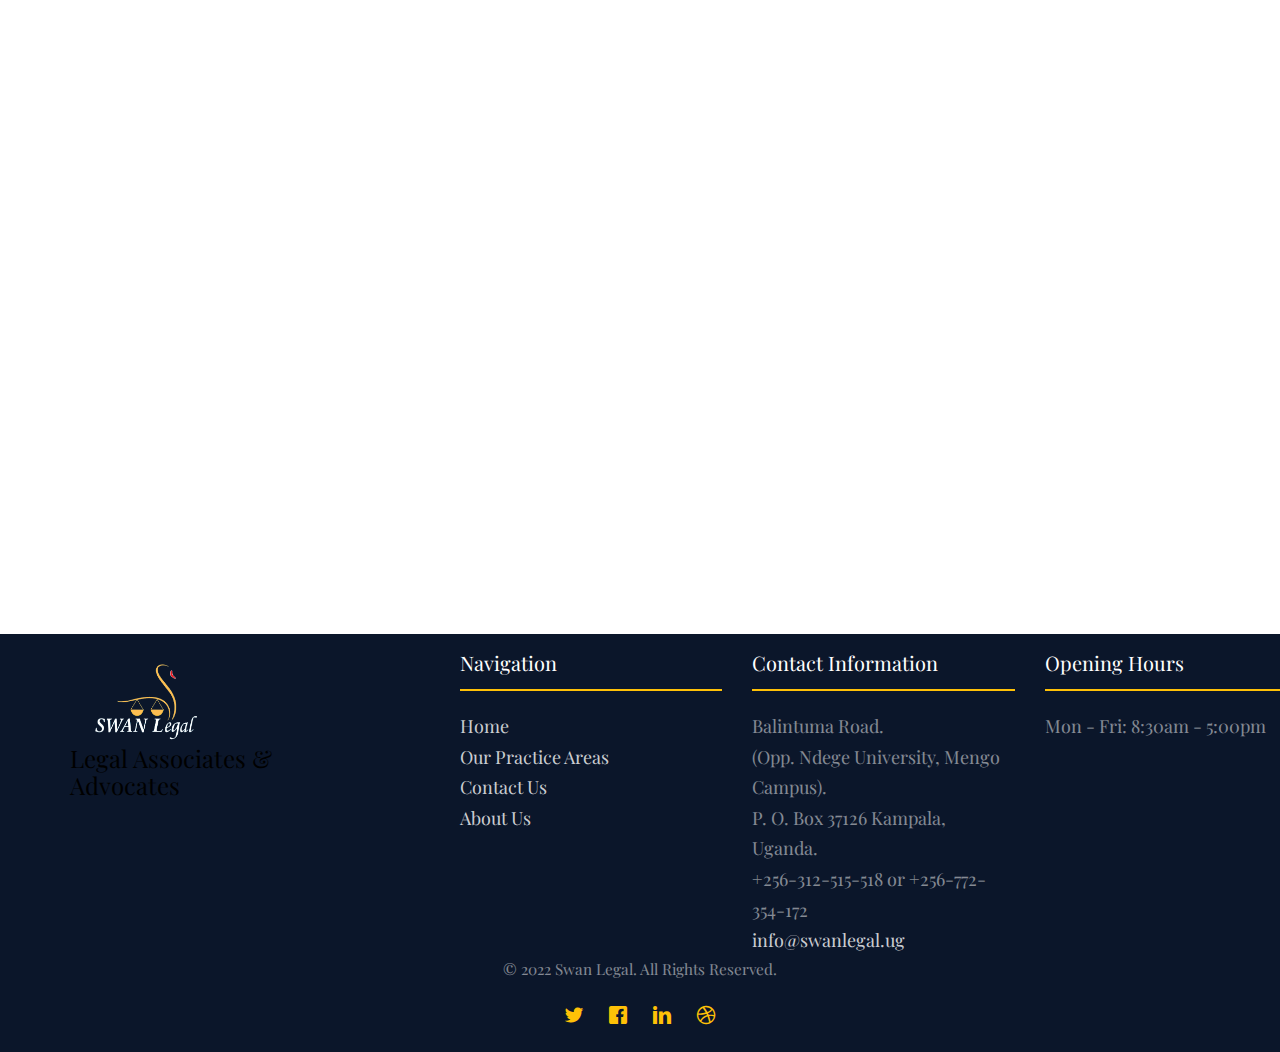
==== commit e294f2ad: "updated to 2022" ====
--- a/index.html
+++ b/index.html
@@ -1085,7 +1085,7 @@
 			<div class="row copyright">
 				<div class="col-md-12 text-center">
 					<p>
-					<small class="block">&copy; 2021 Swan Legal. All Rights Reserved. </small> 
+					<small class="block">&copy; 2022 Swan Legal. All Rights Reserved. </small> 
 					
 					</p>
 					<p>
